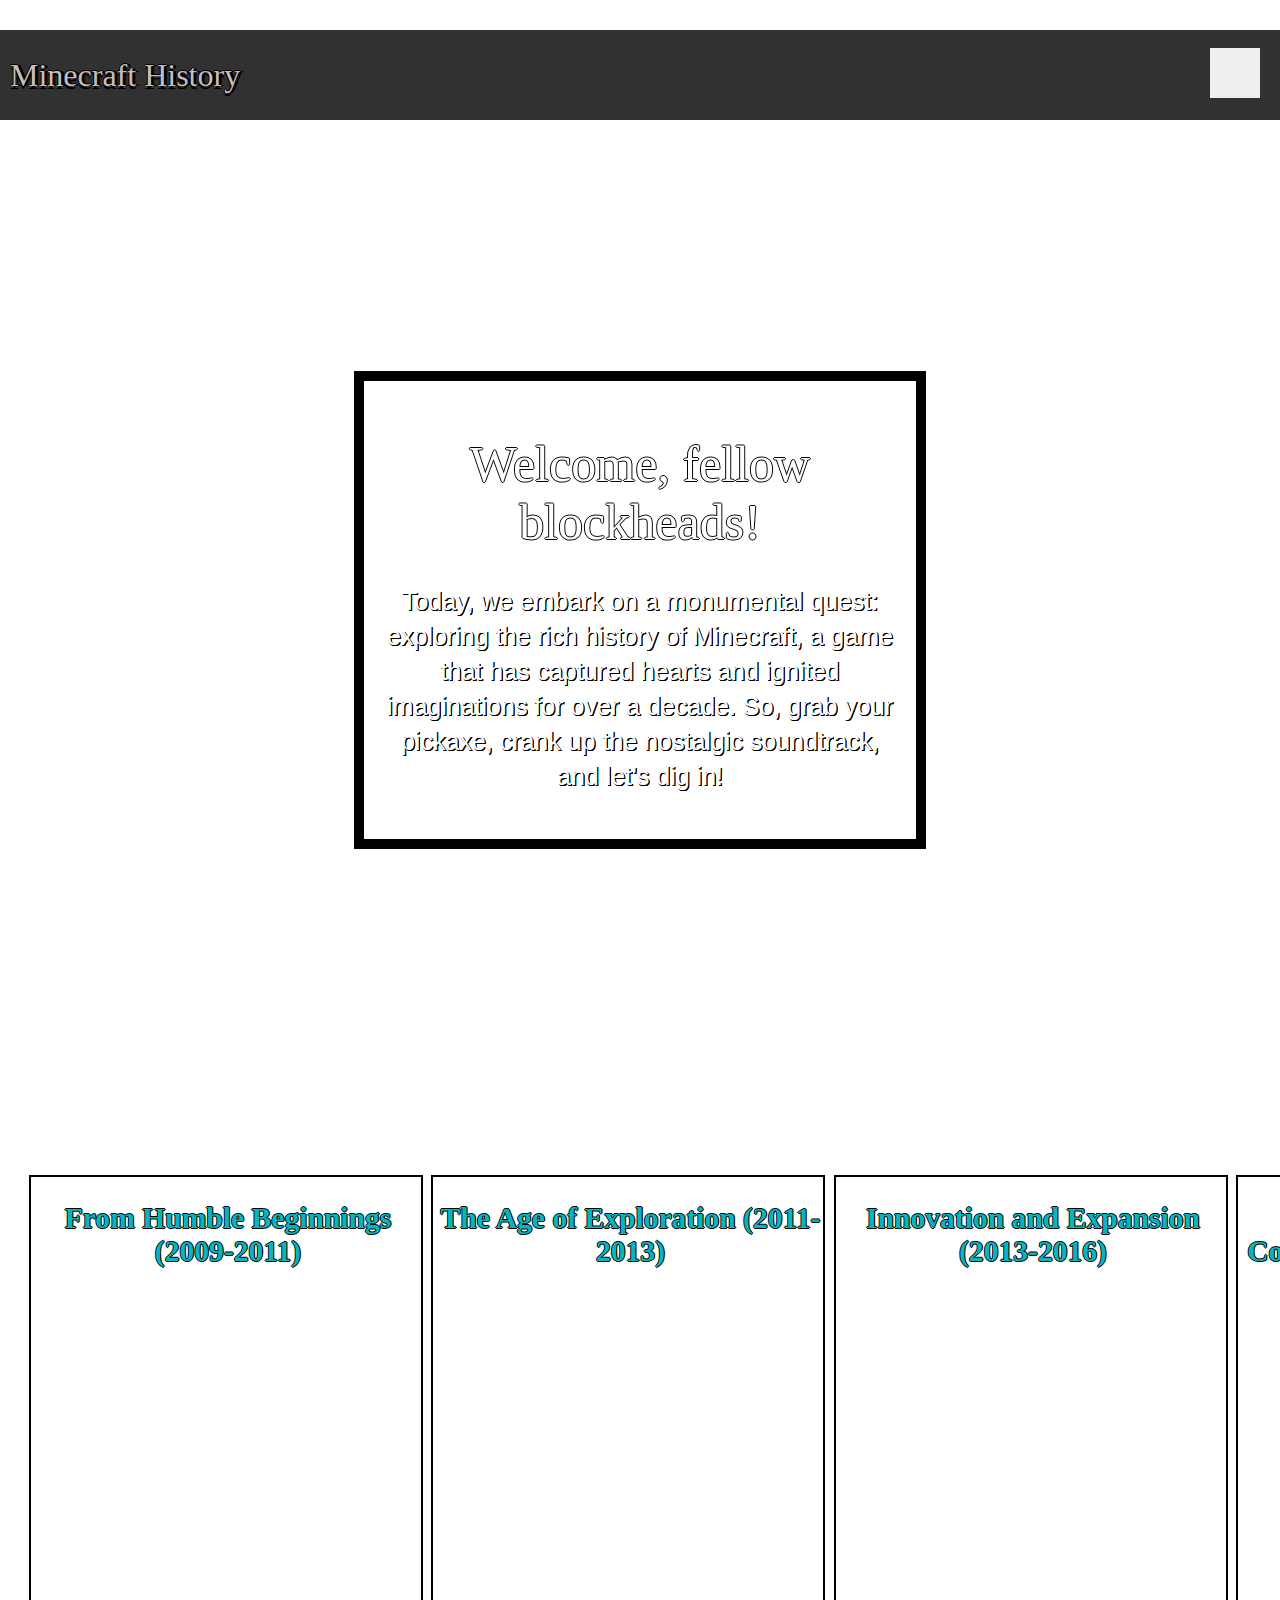
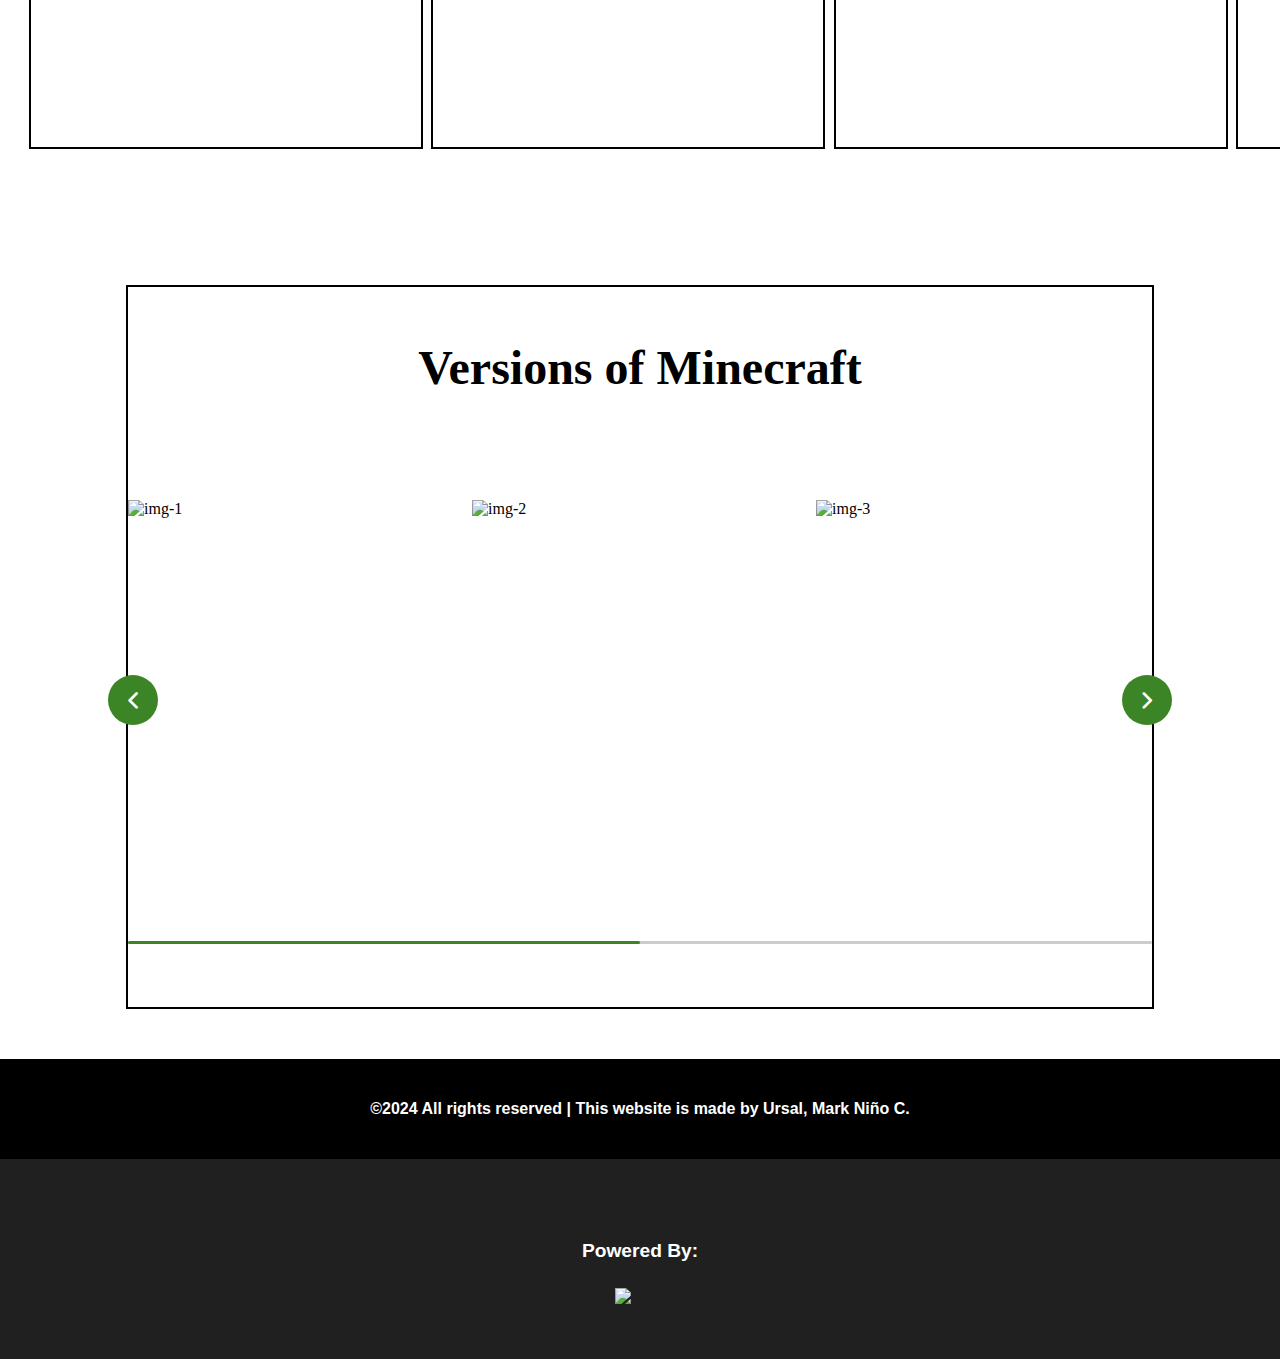
==== index.html @ 10519f13 "Update and rename MyWebsite.html to index.html" ====
<!DOCTYPE html>
<html lang="en">
<head>
    <meta charset="UTF-8">
    <meta name="viewport" content="width=device-width, initial-scale=1.0">
    <title>Minecraft History</title>
    <link rel="stylesheet" href="style.css">
    <link rel="stylesheet" href="https://fonts.googleapis.com/css2?family=Material+Symbols+Rounded:opsz,wght,FILL,GRAD@48,400,0,0">



</head>
<body>
    <div id="header-container">
        <header id="title">
            Minecraft History
        </header>
        <div class="dropdown">
            <button class="btn-menu"></button>
            <div id="myDropdown" class="dropdown-content">
                <a href="#home" class="active">Home</a>
                <a href="#history" class="active">History</a>
                <a href="#versions" class="active">Versions</a>
            </div>
        </div>


        
    </div>

    <div class="container1" id="home" alt="Homepage">
        <div id="div-intro">
            <h1 class="mainIntro">Welcome, fellow blockheads!</h1>
            <p class="p1"> Today, we embark on a monumental quest: exploring the rich history of Minecraft, a game that has captured hearts and ignited imaginations for over a decade. So, grab your pickaxe, crank up the nostalgic soundtrack, and let's dig in!</p>
        </div>
        <div class="minecraft-logo"></div>
    </div>

    <div class="container2" id="history" alt="History">
        <div class="first">        
            <h2 class="h2">From Humble Beginnings (2009-2011)</h2>
                 <p class="p2">May 2009: Markus "Notch" Persson starts tinkering with a prototype called "Cave Game," inspired by Infiniminer and his desire for RPG elements.
                        May 17th: The first public release arrives on TIGSource forums, showcasing a blocky world with basic building and survival mechanics.
                        August: Creative mode is introduced, igniting the boundless potential for artistic expression.
                        September: Survival gets an overhaul with hostile mobs like creepers and skeletons, adding a thrilling dose of danger.
                        November 18th, 2011: The official release of Minecraft 1.0 marks a pivotal moment, solidifying its place as a gaming phenomenon.
                </p>   
        </div>

        <div class="second">
            <h2 class="h3">The Age of Exploration (2011-2013)</h2>
            <p class="p3">The Nether Update (1.2): Unveiling a fiery dimension filled with unique biomes, Netherrack, and the fearsome Ghast, adding a new layer of adventure.
                The Adventure Update (1.3): Oceans become more vibrant, introducing dolphins, coral reefs, and underwater temples, while The End gets its first glimpse with Endermen and Ender Pearls.
                Redstone Update (1.5): Redstone contraptions gain more complexity, allowing players to build elaborate machines and unleash their engineering spirit.</p>
        </div>

        <div class="third">
            <h2 class="h4">Innovation and Expansion (2013-2016)</h2>
            <p class="p4">Horse Update (1.6): Players saddle up and explore on horseback, taming and breeding majestic steeds.
                Halloween Update (1.8): Spooky fun arrives with witches, new mobs, and the haunting sounds of the Nether.
                The Update Aquatic (1.13): Oceans transform into diverse ecosystems teeming with new life, coral reefs, shipwrecks, and the adorable axolotls.</p>
        </div>

        <div class="fourth">
            <h2 class="h5">Community and Collaboration (2016-Present):</h2>
            <p class="p5">Education Edition (2016): Minecraft becomes a powerful tool for learning, fostering creativity and problem-solving in classrooms around the world.
                Bedrock Edition (2017): Unifying gameplay across multiple platforms, allowing players to connect and build together regardless of device.
                The Wild Update (1.19): Deep Dark biome introduces the Warden, new blocks, and an ancient city full of mysteries.</p>
        </div>

    </div>

    <div class="container3" id="versions" alt="Versions">
        <h2 class="h6"> Versions of Minecraft</h2>
        <div class="version-container">
            <div class="slider-wrapper">
                <button id="prev-slide" class="slide-button material-symbols-rounded">chevron_left</button>
                <div class="image-list">
                    <img src="/websites/pictures/minecraft-versions/minecraft-adventure-update.jpg" alt="img-1" class="image-item" onclick="showDetails('img-1')">
                    <img src="/websites/pictures/minecraft-versions/SPWAN EGG UPDATE1.png" alt="img-2" class="image-item" onclick="showDetails('img-2')">                   
                    <img src="/websites/pictures/minecraft-versions/faithful update.jpg" alt="img-3" class="image-item" onclick="showDetails('img-3')">
                    <img src="/websites/pictures/minecraft-versions/villager trading.jpg" alt="img-4" class="image-item" onclick="showDetails('img-4')">
                    <img src="/websites/pictures/minecraft-versions/Prettry Scary.png" alt="img-5" class="image-item" onclick="showDetails('img-5')">
                    <img src="/websites/pictures/minecraft-versions/Redstone-Update-2022_01_10.png" alt="img-6" class="image-item" onclick="showDetails('img-6')">
                    <img src="/websites/pictures/minecraft-versions/horse update.png" alt="img-7" class="image-item" onclick="showDetails('img-7')">
                    <img src="/websites/pictures/minecraft-versions/the update that change the world.png" alt="img-8" class="image-item" onclick="showDetails('img-8')">
                    <img src="/websites/pictures/minecraft-versions/bountiful update.png" alt="img-9" class="image-item" onclick="showDetails('img-9')">
                    <img src="pictures/minecraft-versions/combat update.png" alt="img-10" class="image-item" onclick="showDetails('img-10')">
                    <img src="pictures/minecraft-versions/frostburn update.png" alt="img-11" class="image-item" onclick="showDetails('img-11')">
                    <img src="pictures/minecraft-versions/exploration update.png" alt="img-12" class="image-item" onclick="showDetails('img-12')">
                    <img src="pictures/minecraft-versions/World-of-Color-Map-Thumbnail.png" alt="img-13" class="image-item" onclick="showDetails('img-13')">
                    <img src="pictures/minecraft-versions/Update Aquatic.png" alt="img-14" class="image-item" onclick="showDetails('img-14')">
                    <img src="pictures/minecraft-versions/Village & Pillage.png" alt="img-15" class="image-item" onclick="showDetails('img-15')">
                    <img src="pictures/minecraft-versions/Buzzy Bees.png" alt="img-16" class="image-item" onclick="showDetails('img-16')">
                    <img src="pictures/minecraft-versions/Nether Update.png" alt="img-17" class="image-item" onclick="showDetails('img-17')">
                    <img src="pictures/minecraft-versions/Caves and Cliffs Part I.png" alt="img-18" class="image-item" onclick="showDetails('img-18')">
                    <img src="pictures/minecraft-versions/Caves & Cliffs Part II.png" alt="img-19" class="image-item" onclick="showDetails('img-19')">
                    <img src="pictures/minecraft-versions/The Wild Update.png" alt="img-20" class="image-item" onclick="showDetails('img-20')">                  
                    <img src="pictures/minecraft-versions/Trails & Tales.png" alt="img-21" class="image-item" onclick="showDetails('img-21')">
                </div>
                <button id="next-slide" class="slide-button material-symbols-rounded">chevron_right</button>
            </div> 
            <div class="slider-scrollbar">
                <div class="scrollbar-track">
                    <div class="scrollbar-thumb">

                    </div>
                </div>
            </div>
        </div>
    </div>




    <script>
  const btn = document.querySelector(".btn-menu");
  const dropdownContent = document.getElementById("myDropdown");

  btn.addEventListener("click", function () {
    btn.classList.toggle("animated");
    if (dropdownContent.style.display === "block") {
      dropdownContent.style.display = "none";
    } else {
      dropdownContent.style.display = "block";
    }
  });

  document.querySelectorAll('a[href^="#"]').forEach((anchor) => {
    anchor.addEventListener("click", function (e) {
      e.preventDefault();
      const target = document.querySelector(this.getAttribute("href"));
      if (target) {
        const topOffset = 80;
        const startPosition = window.pageYOffset;
        const targetPosition = target.getBoundingClientRect().top;
        const distance = targetPosition - topOffset;

        let startTime = null;

        const animation = (currentTime) => {
          if (startTime === null) startTime = currentTime;
          const timeElapsed = currentTime - startTime;
          let progress = timeElapsed / 1000;
          
          if (progress > 1) progress = 1;
          
          const newPosition = startPosition + distance * easeOutQuad(progress);
          window.scrollTo(0, newPosition);
          
          if (progress < 1) requestAnimationFrame(animation);
        };

        requestAnimationFrame(animation);
  }});
  });

  const easeOutQuad = (t) => t * (2 - t);
    </script>

    <script>
const initSlider = () => {
    const imageList = document.querySelector(".slider-wrapper .image-list");
    const slideButtons = document.querySelectorAll(".slider-wrapper .slide-button");
    const sliderScrollbar = document.querySelector(".version-container .slider-scrollbar");
    const scrollbarThumb = sliderScrollbar.querySelector(".scrollbar-thumb");
    const maxScrollLeft = imageList.scrollWidth - imageList.clientWidth;
    
    // Handle scrollbar thumb drag
    scrollbarThumb.addEventListener("mousedown", (e) => {
        const startX = e.clientX;
        const thumbPosition = scrollbarThumb.offsetLeft;
        const maxThumbPosition = sliderScrollbar.getBoundingClientRect().width - scrollbarThumb.offsetWidth;
        
        // Update thumb position on mouse move
        const handleMouseMove = (e) => {
            const deltaX = e.clientX - startX;
            const newThumbPosition = thumbPosition + deltaX;

            // Ensure the scrollbar thumb stays within bounds
            const boundedPosition = Math.max(0, Math.min(maxThumbPosition, newThumbPosition));
            const scrollPosition = (boundedPosition / maxThumbPosition) * maxScrollLeft;
            
            scrollbarThumb.style.left = `${boundedPosition}px`;
            imageList.scrollLeft = scrollPosition;
        }

        // Remove event listeners on mouse up
        const handleMouseUp = () => {
            document.removeEventListener("mousemove", handleMouseMove);
            document.removeEventListener("mouseup", handleMouseUp);
        }

        // Add event listeners for drag interaction
        document.addEventListener("mousemove", handleMouseMove);
        document.addEventListener("mouseup", handleMouseUp);
    });

    // Slide images according to the slide button clicks
    slideButtons.forEach(button => {
        button.addEventListener("click", () => {
            const direction = button.id === "prev-slide" ? -1 : 1;
            const scrollAmount = imageList.clientWidth * direction;
            imageList.scrollBy({ left: scrollAmount, behavior: "smooth" });
        });
    });

     // Show or hide slide buttons based on scroll position
    const handleSlideButtons = () => {
        slideButtons[0].style.display = imageList.scrollLeft <= 0 ? "none" : "flex";
        slideButtons[1].style.display = imageList.scrollLeft >= maxScrollLeft ? "none" : "flex";
    }

    // Update scrollbar thumb position based on image scroll
    const updateScrollThumbPosition = () => {
        const scrollPosition = imageList.scrollLeft;
        const thumbPosition = (scrollPosition / maxScrollLeft) * (sliderScrollbar.clientWidth - scrollbarThumb.offsetWidth);
        scrollbarThumb.style.left = `${thumbPosition}px`;
    }

    // Call these two functions when image list scrolls
    imageList.addEventListener("scroll", () => {
        updateScrollThumbPosition();
        handleSlideButtons();
    });
}

window.addEventListener("resize", initSlider);
window.addEventListener("load", initSlider);
    </script>



</body>

<footer>
    <div class="footer-container">
        <h4 class="footer-head">
            ©2024 All rights reserved | This website is made by Ursal, Mark Niño C.
        </h4>    
    </div>
    
    <div class="second-container">
                <h4 class="Powered-By">Powered By:</h4>
            <img class="vs-logo" src="/websites/pictures/pngwing.com.png">
    </div>
</footer>
</html>
---- style.css ----
#header-container {
    font-size: 1.8vw;
    border: none;
    height: 10vh;
    background-color: #313131;
    opacity: 100%;
    position: sticky;
    width: 100%;
    top: -2px;
    bottom: 40px;
    margin-top: 30px;
    display: flex;
    justify-content: space-between;
    align-items: center;
    z-index: 3;
}


@font-face {
    font-family: 'MinecraftTen';
    src: url('/websites/fonts/MinecraftTen-Regular.ttf') format('truetype'),
        url('/websites/fonts/MinecraftTen-VGORe.ttf') format('truetype');
}

#title {
    font-family: 'MinecraftTen';
    color: #c6bdbd;
    opacity: 100%;
    padding-left: 10px;
    font-size: 2rem;
    height: 100%;
    display: flex;
    align-items: center;
    text-shadow: -1px 0 black, 0 3px black, 3px 0 black, 0 -1px black;
}


body {
    margin: 0;
    background-image: url(/websites/pictures/bg-wool-dark.png);
    background-repeat: repeat;
    height: min-content;
}


#div-intro {
    border: 10px solid #000000;
    background-image: url(/websites/pictures/woodplank.jpg);
    background-size: cover;
    padding: 20px;
    margin-top: 80px;
    width: 40%;

}

.mainIntro {
    color: #fff;
    text-shadow: -1px 0 black, 0 1px black, 1px 0 black, 0 -1px black;
    font-family: "MinecraftTen";
    font-weight: 100;
    font-size: 50px;
    text-align: center;
}

.p1 {
    color: #fff;
    font-size: 25px;
    text-align: center;
    line-height: 35px;
    font-family: helvetica;
    text-shadow: 1px 1px black, 1px 1px black, 1px 1px black, 1px 1px black;
}

#menu {

    position: fixed;
    background-image: url(/websites/pictures/crafting\ table.jpg);
}

.container1 {
    display: flex;
    background-image: url(/websites/pictures/characters-on-mountain-minecraft-hd-55sg7jzx74u7ya8g.jpg);
    background-size: cover;
    width: 100%;
    height: 900px;
    justify-content: center;
    align-items: center;
}

.minecraft-logo {
    background-image: url(/websites/pictures/minecraftlogo.png);
    background-size: cover;
    background-repeat: no-repeat;
    position: absolute;
    width: 1000px;
    height: 225px;
    bottom: 60%;
}

@media (max-width: 950px) {
    #div-intro h1{
      font-size: 30px;
  }
}

.btn-menu {
    background-image: url(/websites/pictures/crafting\ table.jpg);
    background-size: cover;
    border: none;
    width: 50px;
    height: 50px;
    margin-right: 20px;
}

.btn-menu:hover {
    transform:scale(1.05);
}

.btn-menu.animated {
    animation: none;
    transform: rotate(-135deg);
  }

  @keyframes rotate {
    from {
        transform: rotate(0deg);
    }
    to {
        transform: rotate(135deg);
    }
  }
  

  
.dropdown {
    position: relative;
    display: inline-block;
  }
  
  .dropdown-content {
    left: -600%;
    top: 0;
    display: none;
    position: absolute;
    min-width: 160px;
    z-index: 1;
    margin-top: 10px;
    transform: translateX(-10%);
    transition: transform 0.3s ease-in-out; 
  }

  .dropdown-content a:hover {
    color: #fff;
  }
  
  .dropdown-content a{
    left: -100%;
    color: #a0e080;
    font-family: helvetica;
    padding: 12px 16px;
    text-decoration: none;
    display: inline;
    transform: translateX(-10%);
    transition: transform 0.3s ease-in-out;
    font-size: 30px; 
  }

  .dropdown-content a.active:link,
  .dropdown-content a.active:visited {
    border-bottom: 2px solid #a0e080;

  }

  .container2 {
    background-image: url(/websites/pictures/netherportal.gif);
    display: grid;
    grid-template-columns: repeat(4, 1fr);
    grid-template-rows: auto auto;
    align-items: top;
    margin-top: 65px;
    margin-left: 20px;
    margin-right: 20px;
    height: 630px;
    padding-top: 90px;
  }

  .first, .second, .third, .fourth {
    border: 2px solid black;
    background-image: url(/websites/pictures/Obsidienne.jpg);
    background-repeat: no-repeat;
    background-size: cover;
    height: 570px;
    width: 390px;
    margin-left: 8.5px;
    text-shadow: -1px 0 black, 0 10px black, 10px 0 black, 0 -1px black;
  }


  @media (max-width: 768px) {
    .container2 {
        grid-template-columns: 1fr;
        height: auto; 
    }

}

    .h2, .h3, .h4, .h5{
        font-family: 'MinecraftTen';
        color: #05B6C2;
        font-size: 1.85rem;
        text-align: center;
        text-shadow: -1px 0 black, 0 1px black, 1px 0 black, 0 -1px black;
        padding-left: 5px;
  }


    .p2, .p2, .p3, .p4, .p5{
        font-family: helvetica;
        color:#ffff;
        font-size: 1.25rem;
        line-height: 28px;
        padding-left: 9px;
        padding-right: 9px;
        text-align: justify;
        text-shadow: none;
    }

    .container3 {
        border: 2px solid black;
        background-color: #fff;
        display: grid;
        place-items: center;
        margin: auto;
        margin-top: 80px;
        width: 80vw;
        height: 80vh;
    }
    
    .h6 {
        font-family: 'MinecraftTen';
        font-size: 3rem;
        margin: auto;
    }

    .version-container {
        max-width: 1200px;
        width: 123vh;
    }

    @media (max-width: 1500px) {
        .version-container {
            width: 80vw;
        }
    }

    .slider-wrapper {
        position: relative;
    }

    .slider-wrapper .slide-button {
        position: absolute;
        top: 50%;
        height: 50px;
        width: 50px;
        color: #fff;
        background: #3b8526;
        font-size: 2.2rem;
        cursor: pointer;
        border-radius: 50%;
        border: none;
        outline: none;
        transform: translateY(-50%);
    }

    .slider-wrapper .slide-button:hover {
        background: #444;
    }

    .slider-wrapper .slide-button#prev-slide {
        left: -20px;
    }

    .slider-wrapper .slide-button#next-slide {
        right: -20px;
    }

    .slider-wrapper .image-list {
        display: grid;
        grid-template-columns: repeat(21,1fr);
        overflow-x: hidden;
        scrollbar-width: none;
        margin-bottom: 30px;
        gap: 19px;
    }

    .slider-wrapper .image-list::-webkit-scrollbar {
        display: none;
    }

    .slider-wrapper .image-list .image-item {
        width: 325px;
        height: 400px;
        object-fit: cover;
    }

    .version-container .slider-scrollbar {
        height: 24px;
        width: 100%;
        display: flex;
        align-items: center;
    }

    .slider-scrollbar .scrollbar-track {
        height: 2.5px;
        width: 100%;
        background: #ccc;
        position: relative;
        border-radius: 4px;
    }

    .slider-scrollbar:hover .scrollbar-track {
        height: 4.5px;
    }

    .slider-scrollbar .scrollbar-thumb {
        position: absolute;
        height: 100%;
        width: 50%;
        background: #3b8526;
        border-radius: inherit;
        cursor: grab;
    }

    .slider-scrollbar .scrollbar-thumb:active {
        cursor: grabbing;
        height: 8px;
        top: -2px;
    }

    .slider-scrollbar .scrollbar-thumb::after {
        content: "";
        position: absolute;
        left: 0;
        right: 0;
        top: -10px;
        bottom: -10px;
    }

    .footer-container {
        background-color: #000000;
        display: flex;
        margin-top: 50px;
        height: 100px;
        justify-content: center;
        align-items: center;
    }

    .footer-head {
        font-family: sans-serif;
        color: #fff;
    }

    .second-container {
        background-color: #202020;
        display: flex;
        flex-direction: column;
        background-size: cover;
        justify-content: center;
        align-items: center;
        height: 200px;
    }

    .vs-logo {
        width: 50px;

    }

    .Powered-By {
        font-family: sans-serif;
        font-size: 1.2rem;
        color: #fff;
        text-align: center;
    }
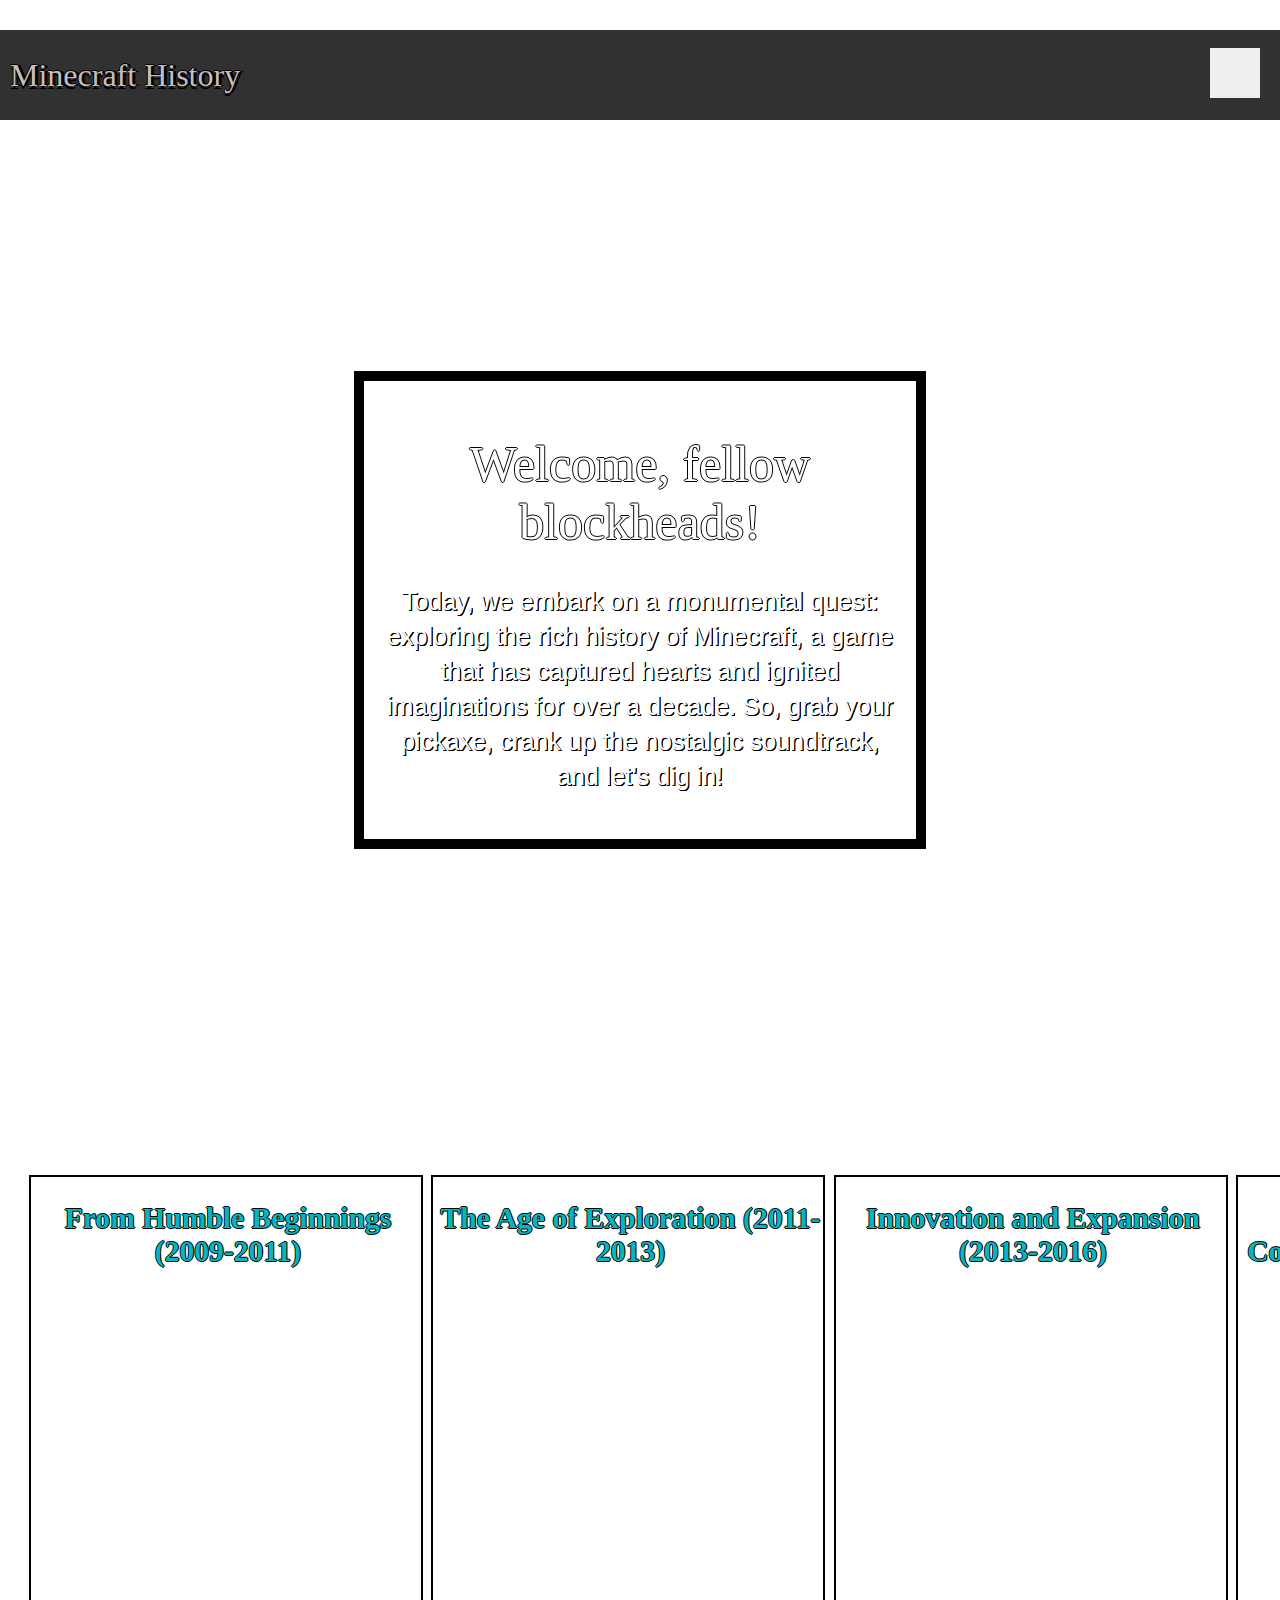
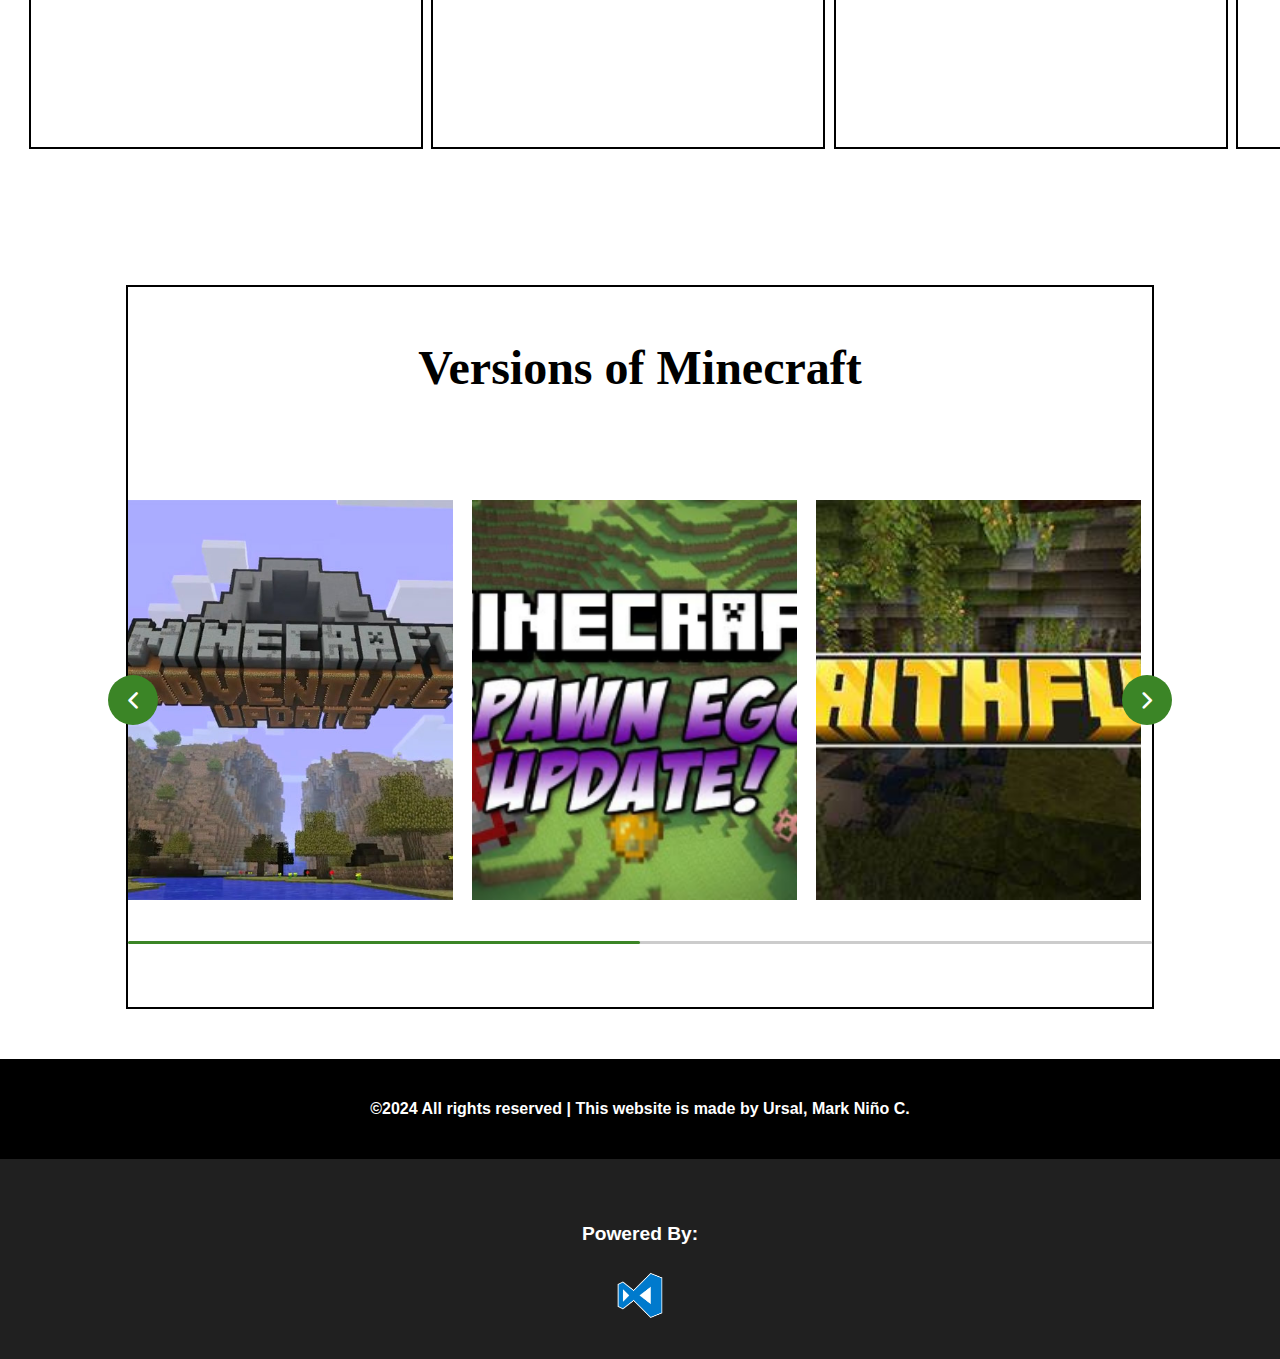
==== commit 20d45c40: "Update index.html" ====
--- a/index.html
+++ b/index.html
@@ -76,27 +76,27 @@
             <div class="slider-wrapper">
                 <button id="prev-slide" class="slide-button material-symbols-rounded">chevron_left</button>
                 <div class="image-list">
-                    <img src="/websites/pictures/minecraft-versions/minecraft-adventure-update.jpg" alt="img-1" class="image-item" onclick="showDetails('img-1')">
-                    <img src="/websites/pictures/minecraft-versions/SPWAN EGG UPDATE1.png" alt="img-2" class="image-item" onclick="showDetails('img-2')">                   
-                    <img src="/websites/pictures/minecraft-versions/faithful update.jpg" alt="img-3" class="image-item" onclick="showDetails('img-3')">
-                    <img src="/websites/pictures/minecraft-versions/villager trading.jpg" alt="img-4" class="image-item" onclick="showDetails('img-4')">
-                    <img src="/websites/pictures/minecraft-versions/Prettry Scary.png" alt="img-5" class="image-item" onclick="showDetails('img-5')">
-                    <img src="/websites/pictures/minecraft-versions/Redstone-Update-2022_01_10.png" alt="img-6" class="image-item" onclick="showDetails('img-6')">
-                    <img src="/websites/pictures/minecraft-versions/horse update.png" alt="img-7" class="image-item" onclick="showDetails('img-7')">
-                    <img src="/websites/pictures/minecraft-versions/the update that change the world.png" alt="img-8" class="image-item" onclick="showDetails('img-8')">
-                    <img src="/websites/pictures/minecraft-versions/bountiful update.png" alt="img-9" class="image-item" onclick="showDetails('img-9')">
-                    <img src="pictures/minecraft-versions/combat update.png" alt="img-10" class="image-item" onclick="showDetails('img-10')">
-                    <img src="pictures/minecraft-versions/frostburn update.png" alt="img-11" class="image-item" onclick="showDetails('img-11')">
-                    <img src="pictures/minecraft-versions/exploration update.png" alt="img-12" class="image-item" onclick="showDetails('img-12')">
-                    <img src="pictures/minecraft-versions/World-of-Color-Map-Thumbnail.png" alt="img-13" class="image-item" onclick="showDetails('img-13')">
-                    <img src="pictures/minecraft-versions/Update Aquatic.png" alt="img-14" class="image-item" onclick="showDetails('img-14')">
-                    <img src="pictures/minecraft-versions/Village & Pillage.png" alt="img-15" class="image-item" onclick="showDetails('img-15')">
-                    <img src="pictures/minecraft-versions/Buzzy Bees.png" alt="img-16" class="image-item" onclick="showDetails('img-16')">
-                    <img src="pictures/minecraft-versions/Nether Update.png" alt="img-17" class="image-item" onclick="showDetails('img-17')">
-                    <img src="pictures/minecraft-versions/Caves and Cliffs Part I.png" alt="img-18" class="image-item" onclick="showDetails('img-18')">
-                    <img src="pictures/minecraft-versions/Caves & Cliffs Part II.png" alt="img-19" class="image-item" onclick="showDetails('img-19')">
-                    <img src="pictures/minecraft-versions/The Wild Update.png" alt="img-20" class="image-item" onclick="showDetails('img-20')">                  
-                    <img src="pictures/minecraft-versions/Trails & Tales.png" alt="img-21" class="image-item" onclick="showDetails('img-21')">
+                    <img src="./pictures/minecraft-versions/minecraft-adventure-update.jpg" alt="img-1" class="image-item" onclick="showDetails('img-1')">
+                    <img src="./pictures/minecraft-versions/SPWAN EGG UPDATE1.png" alt="img-2" class="image-item" onclick="showDetails('img-2')">                   
+                    <img src="./pictures/minecraft-versions/faithful update.jpg" alt="img-3" class="image-item" onclick="showDetails('img-3')">
+                    <img src=".s/pictures/minecraft-versions/villager trading.jpg" alt="img-4" class="image-item" onclick="showDetails('img-4')">
+                    <img src=".s/pictures/minecraft-versions/Prettry Scary.png" alt="img-5" class="image-item" onclick="showDetails('img-5')">
+                    <img src="./pictures/minecraft-versions/Redstone-Update-2022_01_10.png" alt="img-6" class="image-item" onclick="showDetails('img-6')">
+                    <img src="./pictures/minecraft-versions/horse update.png" alt="img-7" class="image-item" onclick="showDetails('img-7')">
+                    <img src="./pictures/minecraft-versions/the update that change the world.png" alt="img-8" class="image-item" onclick="showDetails('img-8')">
+                    <img src="./pictures/minecraft-versions/bountiful update.png" alt="img-9" class="image-item" onclick="showDetails('img-9')">
+                    <img src="./pictures/minecraft-versions/combat update.png" alt="img-10" class="image-item" onclick="showDetails('img-10')">
+                    <img src="./pictures/minecraft-versions/frostburn update.png" alt="img-11" class="image-item" onclick="showDetails('img-11')">
+                    <img src="./pictures/minecraft-versions/exploration update.png" alt="img-12" class="image-item" onclick="showDetails('img-12')">
+                    <img src="./pictures/minecraft-versions/World-of-Color-Map-Thumbnail.png" alt="img-13" class="image-item" onclick="showDetails('img-13')">
+                    <img src="./pictures/minecraft-versions/Update Aquatic.png" alt="img-14" class="image-item" onclick="showDetails('img-14')">
+                    <img src="./pictures/minecraft-versions/Village & Pillage.png" alt="img-15" class="image-item" onclick="showDetails('img-15')">
+                    <img src="./pictures/minecraft-versions/Buzzy Bees.png" alt="img-16" class="image-item" onclick="showDetails('img-16')">
+                    <img src="./pictures/minecraft-versions/Nether Update.png" alt="img-17" class="image-item" onclick="showDetails('img-17')">
+                    <img src="./pictures/minecraft-versions/Caves and Cliffs Part I.png" alt="img-18" class="image-item" onclick="showDetails('img-18')">
+                    <img src="./pictures/minecraft-versions/Caves & Cliffs Part II.png" alt="img-19" class="image-item" onclick="showDetails('img-19')">
+                    <img src="./pictures/minecraft-versions/The Wild Update.png" alt="img-20" class="image-item" onclick="showDetails('img-20')">                  
+                    <img src="./pictures/minecraft-versions/Trails & Tales.png" alt="img-21" class="image-item" onclick="showDetails('img-21')">
                 </div>
                 <button id="next-slide" class="slide-button material-symbols-rounded">chevron_right</button>
             </div> 
@@ -242,7 +242,7 @@
     
     <div class="second-container">
                 <h4 class="Powered-By">Powered By:</h4>
-            <img class="vs-logo" src="/websites/pictures/pngwing.com.png">
+            <img class="vs-logo" src="./pictures/pngwing.com.png">
     </div>
 </footer>
 </html>
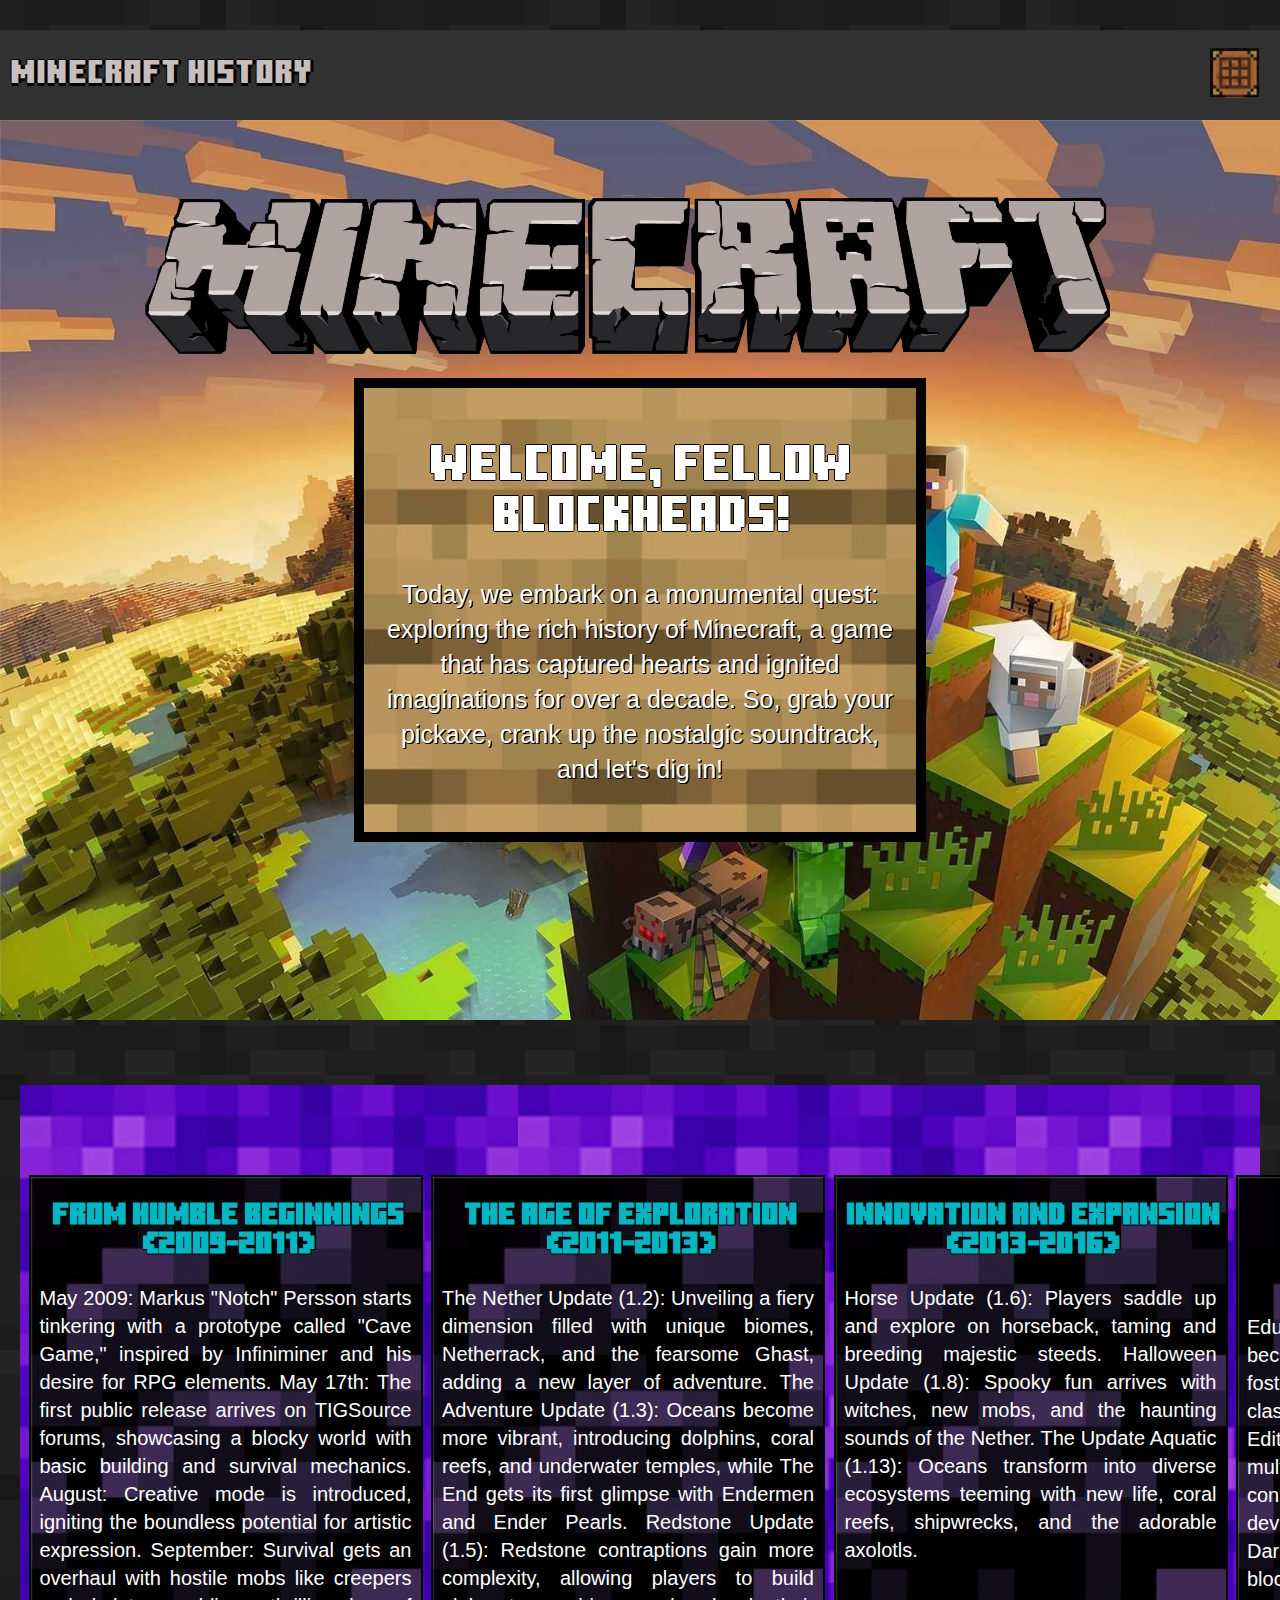
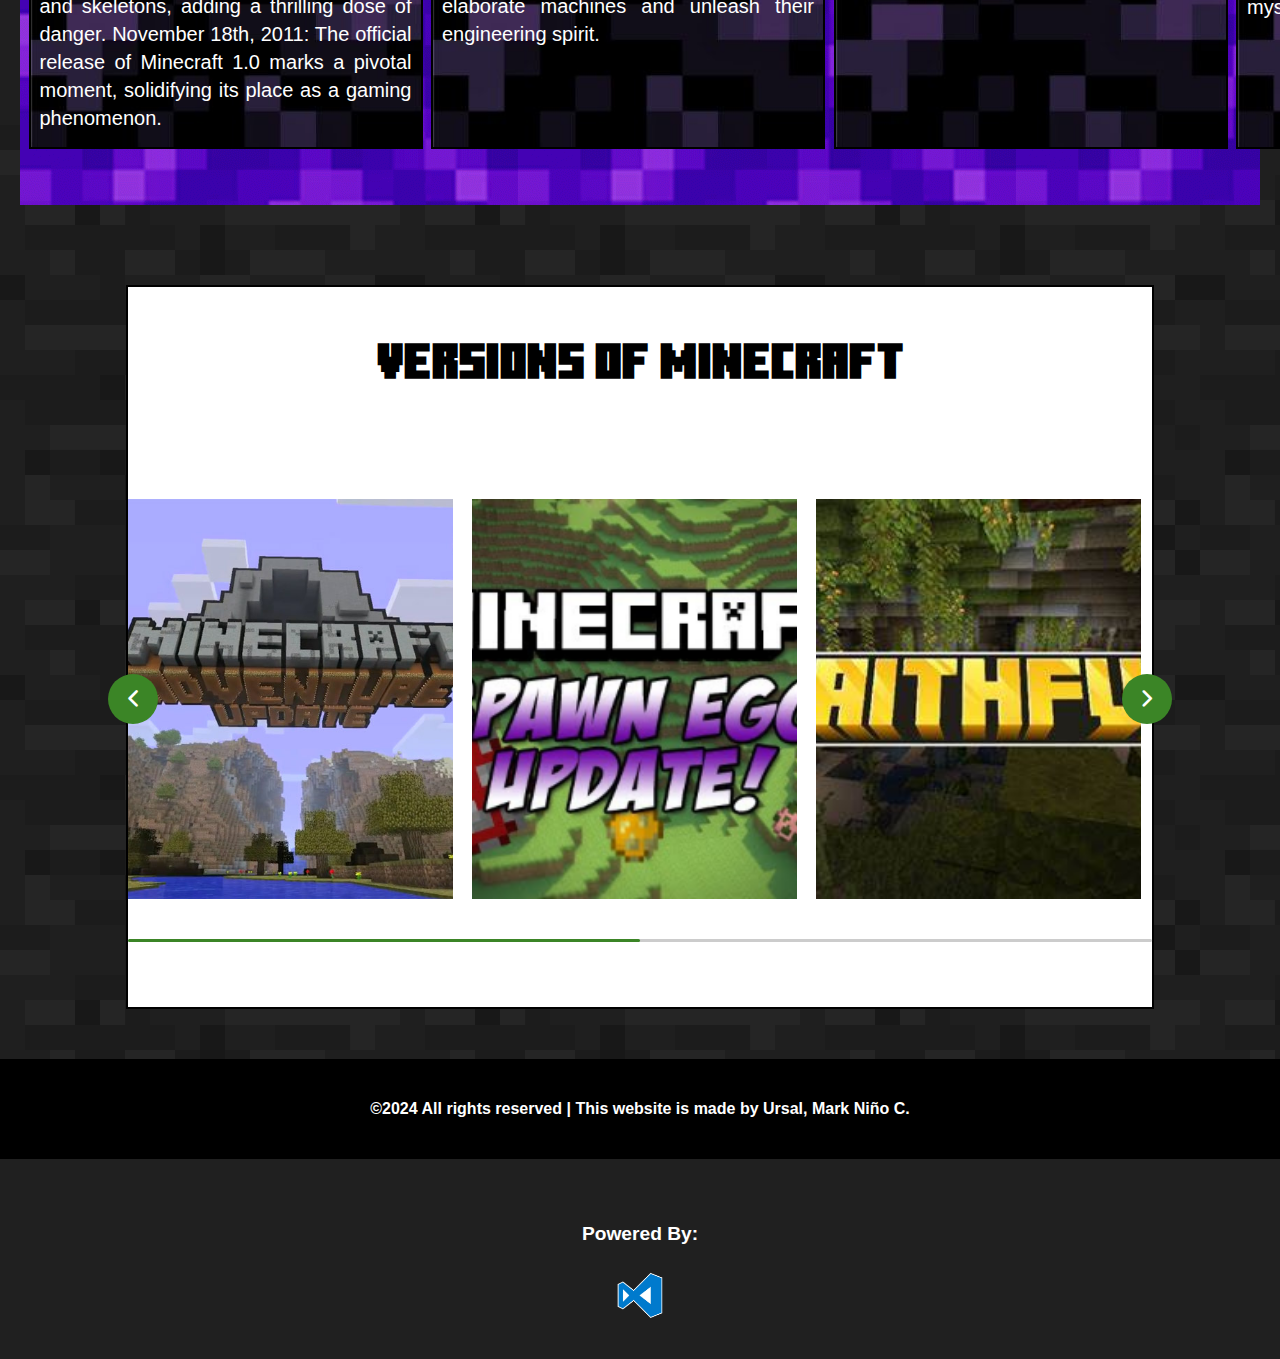
==== commit 009d6377: "Update index.html" ====
--- a/index.html
+++ b/index.html
@@ -79,8 +79,8 @@
                     <img src="./pictures/minecraft-versions/minecraft-adventure-update.jpg" alt="img-1" class="image-item" onclick="showDetails('img-1')">
                     <img src="./pictures/minecraft-versions/SPWAN EGG UPDATE1.png" alt="img-2" class="image-item" onclick="showDetails('img-2')">                   
                     <img src="./pictures/minecraft-versions/faithful update.jpg" alt="img-3" class="image-item" onclick="showDetails('img-3')">
-                    <img src=".s/pictures/minecraft-versions/villager trading.jpg" alt="img-4" class="image-item" onclick="showDetails('img-4')">
-                    <img src=".s/pictures/minecraft-versions/Prettry Scary.png" alt="img-5" class="image-item" onclick="showDetails('img-5')">
+                    <img src="./pictures/minecraft-versions/villager trading.jpg" alt="img-4" class="image-item" onclick="showDetails('img-4')">
+                    <img src="./pictures/minecraft-versions/Prettry Scary.png" alt="img-5" class="image-item" onclick="showDetails('img-5')">
                     <img src="./pictures/minecraft-versions/Redstone-Update-2022_01_10.png" alt="img-6" class="image-item" onclick="showDetails('img-6')">
                     <img src="./pictures/minecraft-versions/horse update.png" alt="img-7" class="image-item" onclick="showDetails('img-7')">
                     <img src="./pictures/minecraft-versions/the update that change the world.png" alt="img-8" class="image-item" onclick="showDetails('img-8')">
--- a/style.css
+++ b/style.css
@@ -18,8 +18,8 @@
 
 @font-face {
     font-family: 'MinecraftTen';
-    src: url('/websites/fonts/MinecraftTen-Regular.ttf') format('truetype'),
-        url('/websites/fonts/MinecraftTen-VGORe.ttf') format('truetype');
+    src: url('./fonts/MinecraftTen-Regular.ttf') format('truetype'),
+        url('./fonts/MinecraftTen-VGORe.ttf') format('truetype');
 }
 
 #title {
@@ -37,7 +37,7 @@
 
 body {
     margin: 0;
-    background-image: url(/websites/pictures/bg-wool-dark.png);
+    background-image: url(./pictures/bg-wool-dark.png);
     background-repeat: repeat;
     height: min-content;
 }
@@ -45,7 +45,7 @@
 
 #div-intro {
     border: 10px solid #000000;
-    background-image: url(/websites/pictures/woodplank.jpg);
+    background-image: url(./pictures/woodplank.jpg);
     background-size: cover;
     padding: 20px;
     margin-top: 80px;
@@ -74,12 +74,12 @@
 #menu {
 
     position: fixed;
-    background-image: url(/websites/pictures/crafting\ table.jpg);
+    background-image: url(./pictures/crafting\ table.jpg);
 }
 
 .container1 {
     display: flex;
-    background-image: url(/websites/pictures/characters-on-mountain-minecraft-hd-55sg7jzx74u7ya8g.jpg);
+    background-image: url(./pictures/characters-on-mountain-minecraft-hd-55sg7jzx74u7ya8g.jpg);
     background-size: cover;
     width: 100%;
     height: 900px;
@@ -88,7 +88,7 @@
 }
 
 .minecraft-logo {
-    background-image: url(/websites/pictures/minecraftlogo.png);
+    background-image: url(./pictures/minecraftlogo.png);
     background-size: cover;
     background-repeat: no-repeat;
     position: absolute;
@@ -104,7 +104,7 @@
 }
 
 .btn-menu {
-    background-image: url(/websites/pictures/crafting\ table.jpg);
+    background-image: url(./pictures/crafting\ table.jpg);
     background-size: cover;
     border: none;
     width: 50px;
@@ -172,7 +172,7 @@
   }
 
   .container2 {
-    background-image: url(/websites/pictures/netherportal.gif);
+    background-image: url(./pictures/netherportal.gif);
     display: grid;
     grid-template-columns: repeat(4, 1fr);
     grid-template-rows: auto auto;
@@ -186,7 +186,7 @@
 
   .first, .second, .third, .fourth {
     border: 2px solid black;
-    background-image: url(/websites/pictures/Obsidienne.jpg);
+    background-image: url(./pictures/Obsidienne.jpg);
     background-repeat: no-repeat;
     background-size: cover;
     height: 570px;
@@ -385,4 +385,4 @@
 
 
   
-  +  
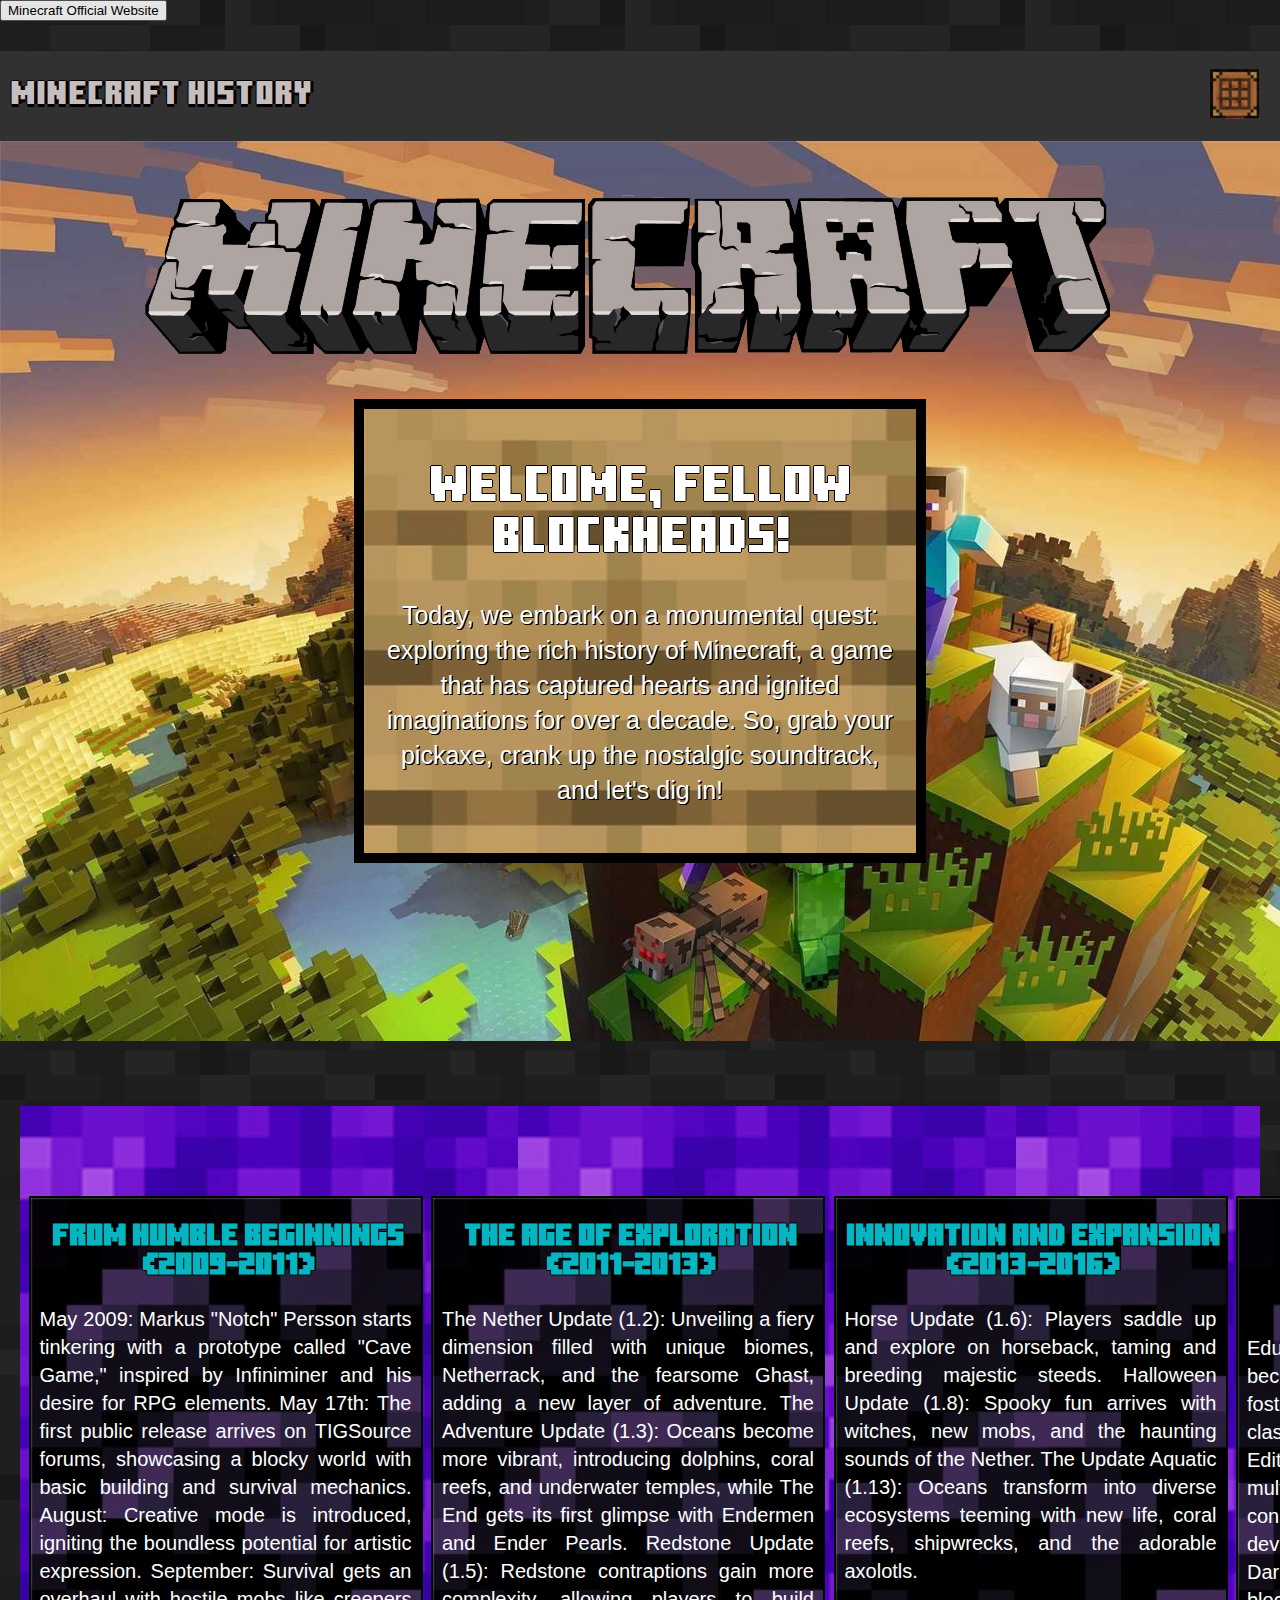
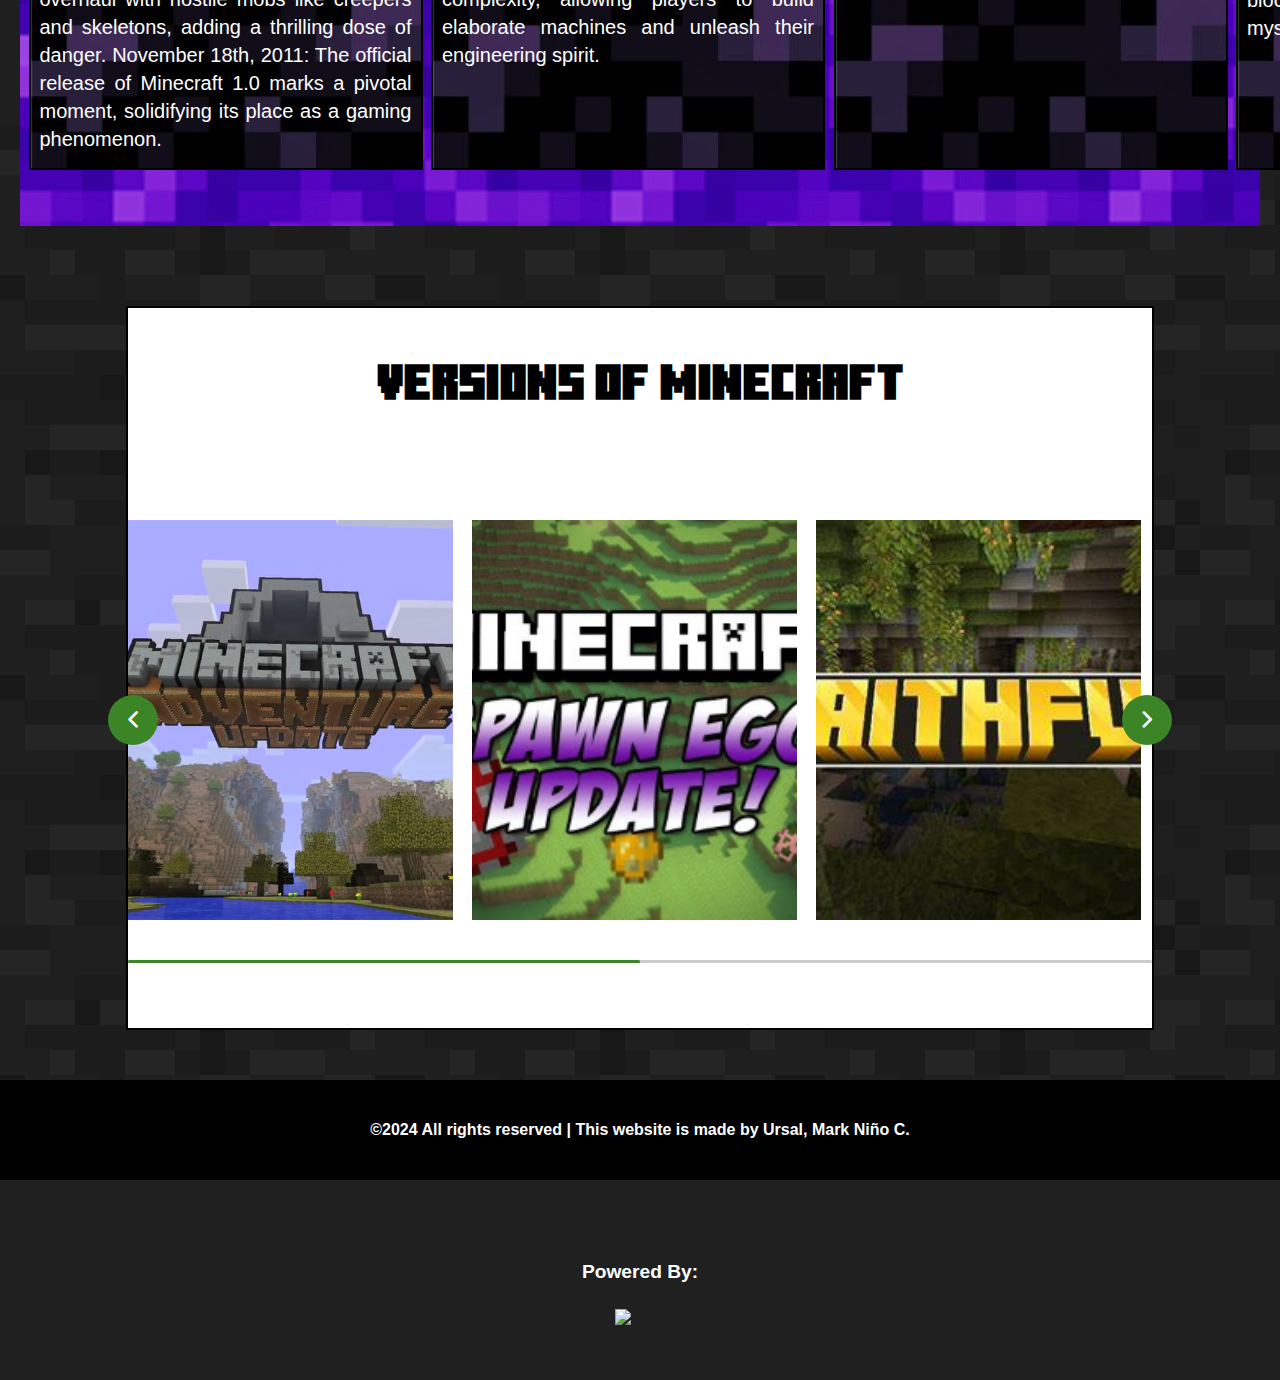
==== commit 432e34d4: "Update index.html" ====
--- a/index.html
+++ b/index.html
@@ -11,6 +11,15 @@
 
 </head>
 <body>
+
+    <div class="minecraft-link">
+        <a href="https://minecraft.net/" target="_blank" rel="noopener noreferrer">
+            <button class="minecraft-btn">
+                Minecraft Official Website
+            </button>
+        </a>
+    </div>
+
     <div id="header-container">
         <header id="title">
             Minecraft History
@@ -76,27 +85,27 @@
             <div class="slider-wrapper">
                 <button id="prev-slide" class="slide-button material-symbols-rounded">chevron_left</button>
                 <div class="image-list">
-                    <img src="./pictures/minecraft-versions/minecraft-adventure-update.jpg" alt="img-1" class="image-item" onclick="showDetails('img-1')">
-                    <img src="./pictures/minecraft-versions/SPWAN EGG UPDATE1.png" alt="img-2" class="image-item" onclick="showDetails('img-2')">                   
-                    <img src="./pictures/minecraft-versions/faithful update.jpg" alt="img-3" class="image-item" onclick="showDetails('img-3')">
-                    <img src="./pictures/minecraft-versions/villager trading.jpg" alt="img-4" class="image-item" onclick="showDetails('img-4')">
-                    <img src="./pictures/minecraft-versions/Prettry Scary.png" alt="img-5" class="image-item" onclick="showDetails('img-5')">
-                    <img src="./pictures/minecraft-versions/Redstone-Update-2022_01_10.png" alt="img-6" class="image-item" onclick="showDetails('img-6')">
-                    <img src="./pictures/minecraft-versions/horse update.png" alt="img-7" class="image-item" onclick="showDetails('img-7')">
-                    <img src="./pictures/minecraft-versions/the update that change the world.png" alt="img-8" class="image-item" onclick="showDetails('img-8')">
-                    <img src="./pictures/minecraft-versions/bountiful update.png" alt="img-9" class="image-item" onclick="showDetails('img-9')">
-                    <img src="./pictures/minecraft-versions/combat update.png" alt="img-10" class="image-item" onclick="showDetails('img-10')">
-                    <img src="./pictures/minecraft-versions/frostburn update.png" alt="img-11" class="image-item" onclick="showDetails('img-11')">
-                    <img src="./pictures/minecraft-versions/exploration update.png" alt="img-12" class="image-item" onclick="showDetails('img-12')">
-                    <img src="./pictures/minecraft-versions/World-of-Color-Map-Thumbnail.png" alt="img-13" class="image-item" onclick="showDetails('img-13')">
-                    <img src="./pictures/minecraft-versions/Update Aquatic.png" alt="img-14" class="image-item" onclick="showDetails('img-14')">
-                    <img src="./pictures/minecraft-versions/Village & Pillage.png" alt="img-15" class="image-item" onclick="showDetails('img-15')">
-                    <img src="./pictures/minecraft-versions/Buzzy Bees.png" alt="img-16" class="image-item" onclick="showDetails('img-16')">
-                    <img src="./pictures/minecraft-versions/Nether Update.png" alt="img-17" class="image-item" onclick="showDetails('img-17')">
-                    <img src="./pictures/minecraft-versions/Caves and Cliffs Part I.png" alt="img-18" class="image-item" onclick="showDetails('img-18')">
-                    <img src="./pictures/minecraft-versions/Caves & Cliffs Part II.png" alt="img-19" class="image-item" onclick="showDetails('img-19')">
-                    <img src="./pictures/minecraft-versions/The Wild Update.png" alt="img-20" class="image-item" onclick="showDetails('img-20')">                  
-                    <img src="./pictures/minecraft-versions/Trails & Tales.png" alt="img-21" class="image-item" onclick="showDetails('img-21')">
+                    <img src="./pictures/minecraft-versions/minecraft-adventure-update.jpg" data-details-id="img-1" class="image-item">
+                    <img src="./pictures/minecraft-versions/SPWAN EGG UPDATE1.png" data-details-id="img-2" class="image-item">                   
+                    <img src="./pictures/minecraft-versions/faithful update.jpg" data-details-id="img-3" class="image-item">
+                    <img src="./pictures/minecraft-versions/villager trading.jpg" data-details-id="img-4" class="image-item">
+                    <img src="./pictures/minecraft-versions/Prettry Scary.png" data-details-id="img-5" class="image-item">
+                    <img src="./pictures/minecraft-versions/Redstone-Update-2022_01_10.png" data-details-id="img-6" class="image-item">
+                    <img src="./pictures/minecraft-versions/horse update.png" data-details-id="img-7" class="image-item">
+                    <img src="./pictures/minecraft-versions/the update that change the world.png" data-details-id="img-8" class="image-item">
+                    <img src="./pictures/minecraft-versions/bountiful update.png" data-details-id="img-9" class="image-item">
+                    <img src="./pictures/minecraft-versions/combat update.png" data-details-id="img-10" class="image-item">
+                    <img src="./pictures/minecraft-versions/frostburn update.png" data-details-id="img-11" class="image-item">
+                    <img src="./pictures/minecraft-versions/exploration update.png" data-details-id="img-12" class="image-item">
+                    <img src="./pictures/minecraft-versions/World-of-Color-Map-Thumbnail.png" data-details-id="img-13" class="image-item">
+                    <img src="./pictures/minecraft-versions/Update Aquatic.png" data-details-id="img-14" class="image-item">
+                    <img src="./pictures/minecraft-versions/Village & Pillage.png" data-details-id="img-15" class="image-item">
+                    <img src="./pictures/minecraft-versions/Buzzy Bees.png" data-details-id="img-16" class="image-item">
+                    <img src="./pictures/minecraft-versions/Nether Update.png" data-details-id="img-17" class="image-item">
+                    <img src="./pictures/minecraft-versions/Caves and Cliffs Part I.png" data-details-id="img-18" class="image-item">
+                    <img src="./pictures/minecraft-versions/Caves & Cliffs Part II.png" data-details-id="img-19" class="image-item">
+                    <img src="./pictures/minecraft-versions/The Wild Update.png" data-details-id="img-20" class="image-item">                  
+                    <img src="./pictures/minecraft-versions/Trails & Tales.png" data-details-id="img-21" class="image-item">
                 </div>
                 <button id="next-slide" class="slide-button material-symbols-rounded">chevron_right</button>
             </div> 
@@ -108,6 +117,305 @@
                 </div>
             </div>
         </div>
+    </div>
+
+    <div class="container4">
+        <div class="container-det1">
+            <div id="img-1" class="image-details">
+                <div class="text1bg">
+                    <h3 class="h7">Minecraft Adventure Update</h3>
+                    <p class="p7">The Adventure Update was a major update to Java Edition which focused on aspects such as combat, exploration, and adventure. Its content was implemented in Beta 1.8 and 1.0.0. <br><br>
+                        It was announced on June 10, 2011 by Notch, and was initially planned to be implemented in Java Edition Beta 1.7. An early version of the Adventure Update was playable by fans at Mojang's booth at PAX Prime 2011, which was held between August 26 and 28. Because of the size of the update, the first part of the update was pushed back to Beta 1.8, which became available on September 14, 2011 and the rest of the update being part of Minecraft 1.0, which was released on November 18, 2011. The pre-releases of Minecraft Beta 1.8 and Beta 1.9 were leaked before their official releases, and Notch approved these leaks on his Twitter.</p>            
+                </div>
+            </div>
+        </div>
+
+        <div class="container-det2">
+            <div id="img-2" class="image-details">
+                <div class="text2bg">
+                    <h3 class="h8">Spawn Egg Update</h3>
+                    <p class="p8">1.1 is a major update to Minecraft (Java Edition) released on January 12, 2012, which adds spawn eggs, support for multiple languages, the Superflat world type, and beaches. It is the first update to begin using snapshots, and to add 56 languages, and the first major release that did not introduce any new blocks. There were no minor versions to 1.1.,<br>
+                    
+                       <br> Items Added <br> <br>
+                    
+                    Spawns mobs when used. <br>
+                    20 types of spawn eggs, each spawning their respective mob: <br>
+                    The types were blaze, cave spider, chicken, cow, creeper, enderman, ghast, magma cube, mooshroom, pig, sheep, silverfish, skeleton, slime, spider, squid, villager, wolf, zombie, and zombie pigman. <br>
+                    Are a creative-exclusive item.</p>
+                </div>
+            </div>
+        </div>
+
+        <div class="container-det3">
+            <div id="img-3" class="image-details">
+                <div class="text3bg">
+                    <h3 class="h9">Faithful Update</h3>
+                    <p class="p9">Minecraft Java Edition 1.2, also known as 1.2.1, was a major update released on March 1, 20121. Here are some key features and changes introduced in this version:</p> <br><br><br>
+                        <li>New Height Limit: The height limit of the game was increased from 128 blocks to 256 blocks due to the new Anvil file format.</li>
+                        <li>New Blocks: This version introduced chiseled stone bricks, a new type of stone bricks. These were creative-exclusive blocks.</li>
+                        <li>New Textures: Two new textures were added to the terrain.png file.</li>
+                        <li>Jungle Biomes: Jungle biomes were added to the game.</li>
+                        <li>Additional Features: Other generated features included wooden bridges in mineshafts and desert wells.</li> <br><br><br>
+                        <p class="p9">This update brought significant changes to the game, enhancing the player’s experience and expanding the possibilities for creativity and exploration.</p>      
+                </div>
+            </div>
+        </div>
+
+        <div class="container-det4">
+            <div id="img-4" class="image-details">
+                <div class="text4bg">
+                    <h3 class="h10">Village Trading Update</h3>
+                    <p class="p10">Minecraft Java Edition 1.3.1, released on August 1, 20121, brought several new features and changes to the game: </p> <br><br><br>
+                        <li>Trading: This version introduced the trading system, allowing players to exchange items with villagers.</li>
+                        <li>Adventure Mode: Adventure mode was added, providing a new gameplay experience where players can interact with the world in limited ways.</li>
+                        <li>New Structures: Jungle and desert pyramids were added as new generated structures.</li>
+                        <li>Server Improvements: The server list became re-orderable, and the game started scanning for LAN servers. Automatic downloading of standard-sized texture packs when joining servers was also added.</li>
+                        <li>Other Changes: Entities were made less likely to glitch through blocks, and blocks other players are mining now show cracks.</li> <br><br><br>
+                        <p class="p9">This update brought significant changes to the game, enhancing the player’s experience and expanding the possibilities for creativity and exploration.</p> 
+                </div>
+            </div>
+        </div>
+
+        <div class="container-det5">
+            <div id="img-5" class="image-details">
+                <div class="text5bg">
+                    <h3 class="h11">Pretty Scary Update</h3>
+                    <p class="p11">The Pretty Scary Update, officially known as Minecraft Java Edition 1.4.2, was a major update released on October 25, 20121. Here are some key features and changes introduced in this version: </p> <br><br><br>
+                    <li>New Mobs: This version introduced several new mobs and variants including witches, bats, zombie villagers, and wither skeletons.</li>
+                    <li>New Boss: A new boss, the Wither, was added.</li>
+                    <li>New Blocks and Items: Wearable and placeable heads, command block, the anvil, the beacon, new food items (potatoes, carrots, pumpkin pies), and carrots on sticks for controlling pigs were introduced.</li>
+                    <li>New Decoration Items: New decoration items such as item frames, flower pots, and cobblestone walls were added.</li>
+                    <li>Server Improvements: The server list became re-orderable, and the game started scanning for LAN servers.</li> <br><br><br>
+                    <p class="p9">This update brought significant changes to the game, enhancing the player’s experience and expanding the possibilities for creativity and exploration.</p> 
+                </div>
+            </div>
+        </div>
+
+        <div class="container-det6">
+            <div id="img-6" class="image-details">
+                <div class="text6bg">
+                    <h3 class="h12">Redstone Update</h3>
+                    <p class="p12">The Redstone Update, officially known as Minecraft Java Edition 1.5, was a major update released on March 13, 20131. Here are some key features and changes introduced in this version: </p> <br><br><br>
+                    <li>New Redstone-Related Blocks: This version introduced a number of new redstone-related blocks, including the comparator, hopper, dropper, daylight sensor, trapped chest, weighted pressure plates, and block of redstone.</li>
+                    <li>New Decorative Block: A new decorative block, block of quartz, crafted from nether quartz, was also added.</li>
+                    <li>Scoreboard System: A new scoreboard system was included in this update.</li>
+                    <li>New Texture Pack Format: A new texture pack format was introduced.</li>
+                    <li>Lighting Engine Optimization: The lighting engine was optimized in this update.</li> <br><br><br>
+                    <p class="p9">This update brought significant changes to the game, enhancing the player’s experience and expanding the possibilities for creativity and exploration.</p>   
+                </div>
+            </div>
+        </div>
+
+        <div class="container-det7">
+            <div id="img-7" class="image-details">
+                <div class="text7bg">
+                    <h3 class="h13">Horse Update</h3>
+                    <p class="p13">The Horse Update, officially known as Minecraft Java Edition 1.6.1 (or 1.6), was a major update released on July 1, 20131. Here are some key features and changes introduced in this version: </p> <br><br><br>
+                    <li>Horses: This update introduced horses, which spawn in plains and savannas in herds of 2–62. All combinations of color and markings are equally likely.</li>
+                    <li>Leads: Leads were added, allowing players to move passive mobs.</li>
+                    <li>Coal Blocks: Coal blocks, a compact form of coal, were introduced.</li>
+                    <li>Carpets: Carpets were added as a decorative block.</li>
+                    <li>Resource Packs: Resource packs, which replace texture packs, were introduced.</li>
+                    <li>New Launcher: A new launcher was introduced in this update.</li> <br><br><br>
+                    <p class="p9">This update brought significant changes to the game, enhancing the player’s experience and expanding the possibilities for creativity and exploration.</p>  
+                </div>
+            </div>
+        </div>
+
+        <div class="container-det8">
+            <div id="img-8" class="image-details">
+                <div class="text8bg">
+                    <h3 class="h14">The Update that Changed the World</h3>
+                    <p class="p14">The Update that Changed the World, officially known as Minecraft Java Edition 1.7.2, was a major update released on October 25, 20131. Here are some key features and changes introduced in this version: </p> <br><br>
+                    <li>New Biomes: Many new biomes and biome variations were added.</li>
+                    <li>New Blocks: This update introduced stained glass, red sand, and new tree types.</li>
+                    <li>New Spawn System: A new spawn system was added.</li>
+                    <li>New Fish: New fish were introduced.</li>
+                    <li>New Terrain Generator: A new terrain generator was added.</li>
+                    <li>Improvements to Existing Biomes: Improvements were made to existing biomes.</li>
+                    <li>Ocean Biomes: Ocean biomes became smaller and took up less of the world.</li>
+                    <li>Treasures: Treasures could be caught by fishing.</li>
+                    <li>Achievements and Statistics: Achievements and statistics became per world/server.</li>
+                    <li>Fog: Fog became less noticeable on lower render distances.</li>
+                    <li>Unbreaking: Unbreaking from enchantment tables was no longer limited to tools.</li>
+                    <li>Witches: Witches started spawning outside of Witch Huts.</li>
+                    <li>Cave Generation: Cave generation was tweaked, making caves less dense and interconnected.</li>
+                    <li>Server List: The server list could now be refreshed by pressing F5.</li>
+                    <li>Achievements: Achievements earned were announced to everyone.</li> <br><br>
+                    <p class="p9">This update brought significant changes to the game, enhancing the player’s experience and expanding the possibilities for creativity and exploration.</p>    
+                </div>
+            </div>
+        </div>
+
+        <div class="container-det9">
+            <div id="img-9" class="image-details">
+                <div class="text9bg">
+                    <h3 class=“h15”>The Bountiful Update</h3>
+                    <p class=“p9”> <span style="font-family: helvetica; color: #fff; font-size: 1.2rem;" >The Bountiful Update, officially known as Minecraft Java Edition 1.8, was a major update released on Tuesday, September 2, 2014. The update has two main themes, one being features added for mapmakers and the other being new survival features. Here are some key features and changes introduced in this version:</span>  </p> <br><br><br>
+                    <li>New Blocks: This update introduced 36 new blocks including granite, andesite, diorite along with polished variants; 3 types of prismarine; 5 blocks relating to red sandstone; 5 new varieties each of doors, fences and fence gates; as well as sea lanterns, wet sponge, slime blocks, coarse dirt, barriers, iron trapdoors and banners.</li>
+                    <li>Enchanting and Anvil Repairing: Enchanting has been redone, now costs lapis lazuli in addition to enchantment levels. Anvil repairing has been rebalanced.</li>
+                    <li>Max Render Distance: Max render distance has been increased to 32 chunks (512 blocks).</li> <br><br><br>
+                    <p class="p9">This update brought significant changes to the game, enhancing the player’s experience and expanding the possibilities for creativity and exploration.</p>   
+                </div>
+            </div>
+        </div>
+
+        <div class="container-det10">
+            <div id="img-10" class="image-details">
+                <div class="text10bg">
+                    <h3 class=“h16”>The Combat Update</h3>
+                    <p class=“p16”> <span style="font-family: helvetica; color: #fff; font-size: 1.2rem;">The Combat Update, officially known as Minecraft Java Edition 1.9, was a major update released on Monday, February 29, 2016. This update overhauled the combat system, among other additions and changes3. Here are some key features and changes introduced in this version:</span>  </p> <br><br><br>
+                    <li>New Mobs: This update introduced skeleton riders.</li>
+                    <li>New Items: New arrow types were introduced.</li>
+                    <li>New Structures: Player-constructed igloos were introduced.</li>
+                    <li>New Sound Effects: A whole bunch of new sound effects were introduced.</li> <br><br><br>
+                    <p class="p9">This update brought significant changes to the game, enhancing the player’s experience and expanding the possibilities for creativity and exploration.</p>    
+                </div>
+            </div>
+        </div>
+
+        <div class="container-det11">
+            <div id="img-11" class="image-details">
+                <div class="text11bg">
+                    <h3 class=“h17”>Frostburn Update</h3>
+                    <p class=“p7”>The Frostburn Update, officially known as Minecraft Java Edition 1.10, was a major update released on June 8, 2016. Here are some key features and changes introduced in this version:</p> <br><br><br>
+                    <li>New Mobs: This update introduced skeleton/zombie variants in snowy biomes and deserts respectively, and polar bears.</li>
+                    <li>New Blocks: Structure blocks for saving/loading structures in worlds were added.</li>
+                    <li>New Features: An auto-jump feature was introduced.</li> <br><br><br>
+                    <p class="p9">This update brought significant changes to the game, enhancing the player’s experience and expanding the possibilities for creativity and exploration.</p> 
+                </div>
+            </div>
+        </div>
+
+        <div class="container-det12">
+            <div id="img-12" class="image-details">
+                <div class="text12bg">
+                    <h3 class=“h18”>Exploration Update</h3>
+                    <p class=“p7”>The Exploration Update, officially known as Minecraft Java Edition 1.11, was a major update released on November 14, 2016. Here are some key features and changes introduced in this version: </p> <br><br><br>
+                    <li>New Mobs: This update introduced Vindicators, Evokers, Vexes, and Llamas.</li>
+                    <li>New Blocks: Observer and Shulker Box were added.</li>
+                    <li>New Items: Shulker Shell, Totem of Undying, and the two Explorer Maps were introduced.</li> <br><br><br>
+                    <p class="p9">This update brought significant changes to the game, enhancing the player’s experience and expanding the possibilities for creativity and exploration.</p> 
+                </div>
+            </div>
+        </div>
+
+        <div class="container-det13">
+            <div id="img-13" class="image-details">
+                <div class="text13bg">
+                    <h3 class=“h19”>World of Color Update</h3>
+                    <p class=“p19”>The World of Color Update, officially known as Minecraft Java Edition 1.12, was a major update released on June 7, 2017. Here are some key features and changes introduced in this version: </p> <br><br><br>
+                    <li>New Blocks: This update introduced Glazed Terracotta, colored beds, and colored concrete.</li>
+                    <li>Updated Blocks: Wool and banners were modified to be more vibrant. Beds can now be dyed in the 16 different colors.</li> <br><br><br>
+                    <p class="p9">This update brought significant changes to the game, enhancing the player’s experience and expanding the possibilities for creativity and exploration.</p>    
+                </div>
+            </div>
+        </div>
+
+        <div class="container-det14">
+            <div id="img-14" class="image-details">
+                <div class="text14bg">
+                    <h3 class=“h20”>Aquatic Update</h3>
+                    <p class=“p20”>The Aquatic Update, officially known as Minecraft Java Edition 1.13, was a major update. Here are some key features and changes introduced in this version: </p> <br><br><br>
+                    <li>New Biomes: New ocean and underwater biomes were added.</li>
+                    <li>New Mobs: Dolphins, tropical fish, and other aquatic mobs were introduced.</li>
+                    <li>New Items: Tridents, treasure chests, and shipwrecks were added.</li> <br><br><br>
+                    <p class="p9">This update brought significant changes to the game, enhancing the player’s experience and expanding the possibilities for creativity and exploration.</p>  
+                </div>
+            </div>
+        </div>
+
+        <div class="container-det15">
+            <div id="img-15" class="image-details">
+                <div class="text15bg">
+                    <h3 class=“h21”>Village and Pillage Update</h3>
+                    <p class=“p22”>The Village and Pillage Update, officially known as Minecraft Java Edition 1.14, was a major update. Here are some key features and changes introduced in this version: </p> <br><br><br>
+                    <li>New Mobs: This update introduced new mobs such as Pillagers and Ravagers.</li>
+                    <li>New Blocks: Many new blocks like the Blast Furnace, Smoker, and Bell were added.</li>
+                    <li>New Villages: Villages were revamped with new buildings and professions.</li> <br><br><br>
+                    <p class="p9">This update brought significant changes to the game, enhancing the player’s experience and expanding the possibilities for creativity and exploration.</p>  
+                </div>
+            </div>
+        </div>
+
+        <div class="container-det16">
+            <div id="img-16" class="image-details">
+                <div class="text16bg">
+                    <h3 class=“h22”>Buzzy Bees Update</h3>
+                    <p class=“p22”>The Buzzy Bees Update, officially known as Minecraft Java Edition 1.15, was a major update. Here are some key features and changes introduced in this version: </p> <br><br><br>
+                    <li>New Mobs: Bees were introduced in this update.</li>
+                    <li>New Blocks: Bee Nests, Beehives, and Honey Blocks were added.</li> <br><br><br>
+                    <p class="p9">This update brought significant changes to the game, enhancing the player’s experience and expanding the possibilities for creativity and exploration.</p>   
+                </div>
+            </div>
+        </div>
+
+        <div class="container-det17">
+            <div id="img-17" class="image-details">
+                <div class="text17bg">
+                    <h3 class=“h23”>Nether Update</h3>
+                    <p class=“p23”>The Nether Update, officially known as Minecraft Java Edition 1.16, was a major update. Here are some key features and changes introduced in this version: </p> <br><br><br>
+                    <li>New Biomes: New biomes like the Crimson Forest and Warped Forest were added to the Nether.</li>
+                    <li>New Mobs: Piglins, Hoglins, and Striders were introduced.</li>
+                    <li>New Blocks: Many new blocks like the Crimson and Warped stems, Nether Gold Ore, and Soul Soil were added.</li> <br><br><br>
+                    <p class="p9">This update brought significant changes to the game, enhancing the player’s experience and expanding the possibilities for creativity and exploration.</p> 
+                </div>
+            </div>
+        </div>
+
+        <div class="container-det18">
+            <div id="img-18" class="image-details">
+                <div class="text18bg">
+                    <h3 class=“h24”>Caves and Cliffs Part 1 Update</h3>
+                    <p class=“p24”>The Caves and Cliffs Part 1 Update, officially known as Minecraft Java Edition 1.17, was a major update. Here are some key features and changes introduced in this version: </p> <br><br><br>
+                    <li>New Mobs: Goats and Axolotls were introduced.</li>
+                    <li>New Blocks: Blocks like Copper, Amethyst, Dripstone, and Glow Lichen were added.</li> <br><br><br>
+                    <p class="p9">This update brought significant changes to the game, enhancing the player’s experience and expanding the possibilities for creativity and exploration.</p>   
+                </div>
+            </div>
+        </div>
+
+        <div class="container-det19">
+            <div id="img-19" class="image-details">
+                <div class="text19bg">
+                    <h3 class=“h25”>Caves and Cliffs Part 2 Update</h3>
+                    <p class=“p25”>The Caves and Cliffs Part 2 Update, officially known as Minecraft Java Edition 1.18, was a major update. Here are some key features and changes introduced in this version: </p> <br><br><br>
+                    <li>New World Generation: The world height was increased, and new terrain generation was introduced.</li>
+                    <li>New Biomes: New biomes like the Deep Dark and the Mangrove Swamp were added.</li> <br><br><br>
+                    <p class="p9">This update brought significant changes to the game, enhancing the player’s experience and expanding the possibilities for creativity and exploration.</p> 
+                </div>
+            </div>
+        </div>
+
+        <div class="container-det20">
+            <div id="img-20" class="image-details">
+                <div class="text20bg">
+                    <h3 class=“h26”>The Wild Update</h3>
+                    <p class=“p26”>The Wild Update, officially known as Minecraft Java Edition 1.19, was a major update. Here are some key features and changes introduced in this version: </p> <br><br><br>
+                    <li>New Mobs: The Warden and the Frogs were introduced.</li>
+                    <li>New Blocks: Blocks like the Sculk Blocks, Mud Blocks, and Mangrove Tree Blocks were added.</li> <br><br><br>
+                    <p class="p9">This update brought significant changes to the game, enhancing the player’s experience and expanding the possibilities for creativity and exploration.</p>  
+                </div>
+            </div>
+        </div>
+
+        <div class="container-det21">
+            <div id="img-21" class="image-details">
+                <div class="text21bg">
+                    <h3 class=“h27”>Trails and Tales Update</h3>
+                    <p class=“p27”>The Trails and Tales Update, officially known as Minecraft Java Edition 1.20, was a major update released on June 7, 2023. Here are some key features and changes introduced in this version: </p> <br><br><br>
+                    <li>New Biomes: A new biome, the Cherry Grove, was added.</li>
+                    <li>New Mobs: This update introduced new mobs such as camels and sniffers.</li>
+                    <li>New Blocks: New blocks like bamboo, chiseled bookshelves, hanging signs, and cherry wood sets were added.</li>
+                    <li>Archeology: An archeology system was introduced, allowing players to unearth secrets hiding beneath the Overworld’s sandy surface.</li>
+                    <li>Armor Trims: Armor trims were introduced, allowing players to show the world that they’ve traveled, survived, and dressed for the occasion.</li> <br><br><br>
+                    T<p class="p9">This update brought significant changes to the game, enhancing the player’s experience and expanding the possibilities for creativity and exploration.</p>  
+                </div>
+            </div>
+        </div>
+        
+
+
     </div>
 
 
@@ -229,7 +537,59 @@
 window.addEventListener("load", initSlider);
     </script>
 
-
+    <script>
+            // Get all image items in the image carousel
+            const imageItems = document.querySelectorAll('.image-item');
+
+            // Get all container-det elements
+            const containerDets = document.querySelectorAll('.image-details');
+
+            // Get the container4 element
+            const container4 = document.querySelector('.container4');
+
+            // Variable to keep track of the active image index
+            let activeIndex = null;
+
+            // Function to hide container4 initially
+            window.addEventListener('load', () => {
+            container4.style.display = 'none'; // Hide container4 on page load
+            });
+
+            // Function to hide all container-det elements
+            const hideAllContainerDets = () => {
+                containerDets.forEach(containerDet => {
+                    containerDet.style.display = 'none';
+                });
+            }
+
+            // Loop through each image item
+            imageItems.forEach((imageItem, index) => {
+                // Add a click event listener to each image item
+                imageItem.addEventListener('click', () => {
+                    // Check if the clicked image is already active
+                    if (activeIndex !== index) {
+                        // Hide all container-det elements
+                        hideAllContainerDets();
+
+                        // Show the corresponding container-det element based on the index of the clicked image
+                        containerDets[index].style.display = 'block';
+
+                        // Show container4 if it's not already visible
+                        container4.style.display = 'block';
+
+                        // Update the active index
+                        activeIndex = index;
+
+                        // Scroll to the corresponding container-det element
+                        containerDets[index].scrollIntoView({ behavior: 'smooth', block: 'start' });
+                    }
+                });
+            });
+
+
+
+    </script>
+    
 
 </body>
 
@@ -242,7 +602,7 @@
     
     <div class="second-container">
                 <h4 class="Powered-By">Powered By:</h4>
-            <img class="vs-logo" src="./pictures/pngwing.com.png">
+            <img class="vs-logo" src="/websites/pictures/pngwing.com.png">
     </div>
 </footer>
 </html>
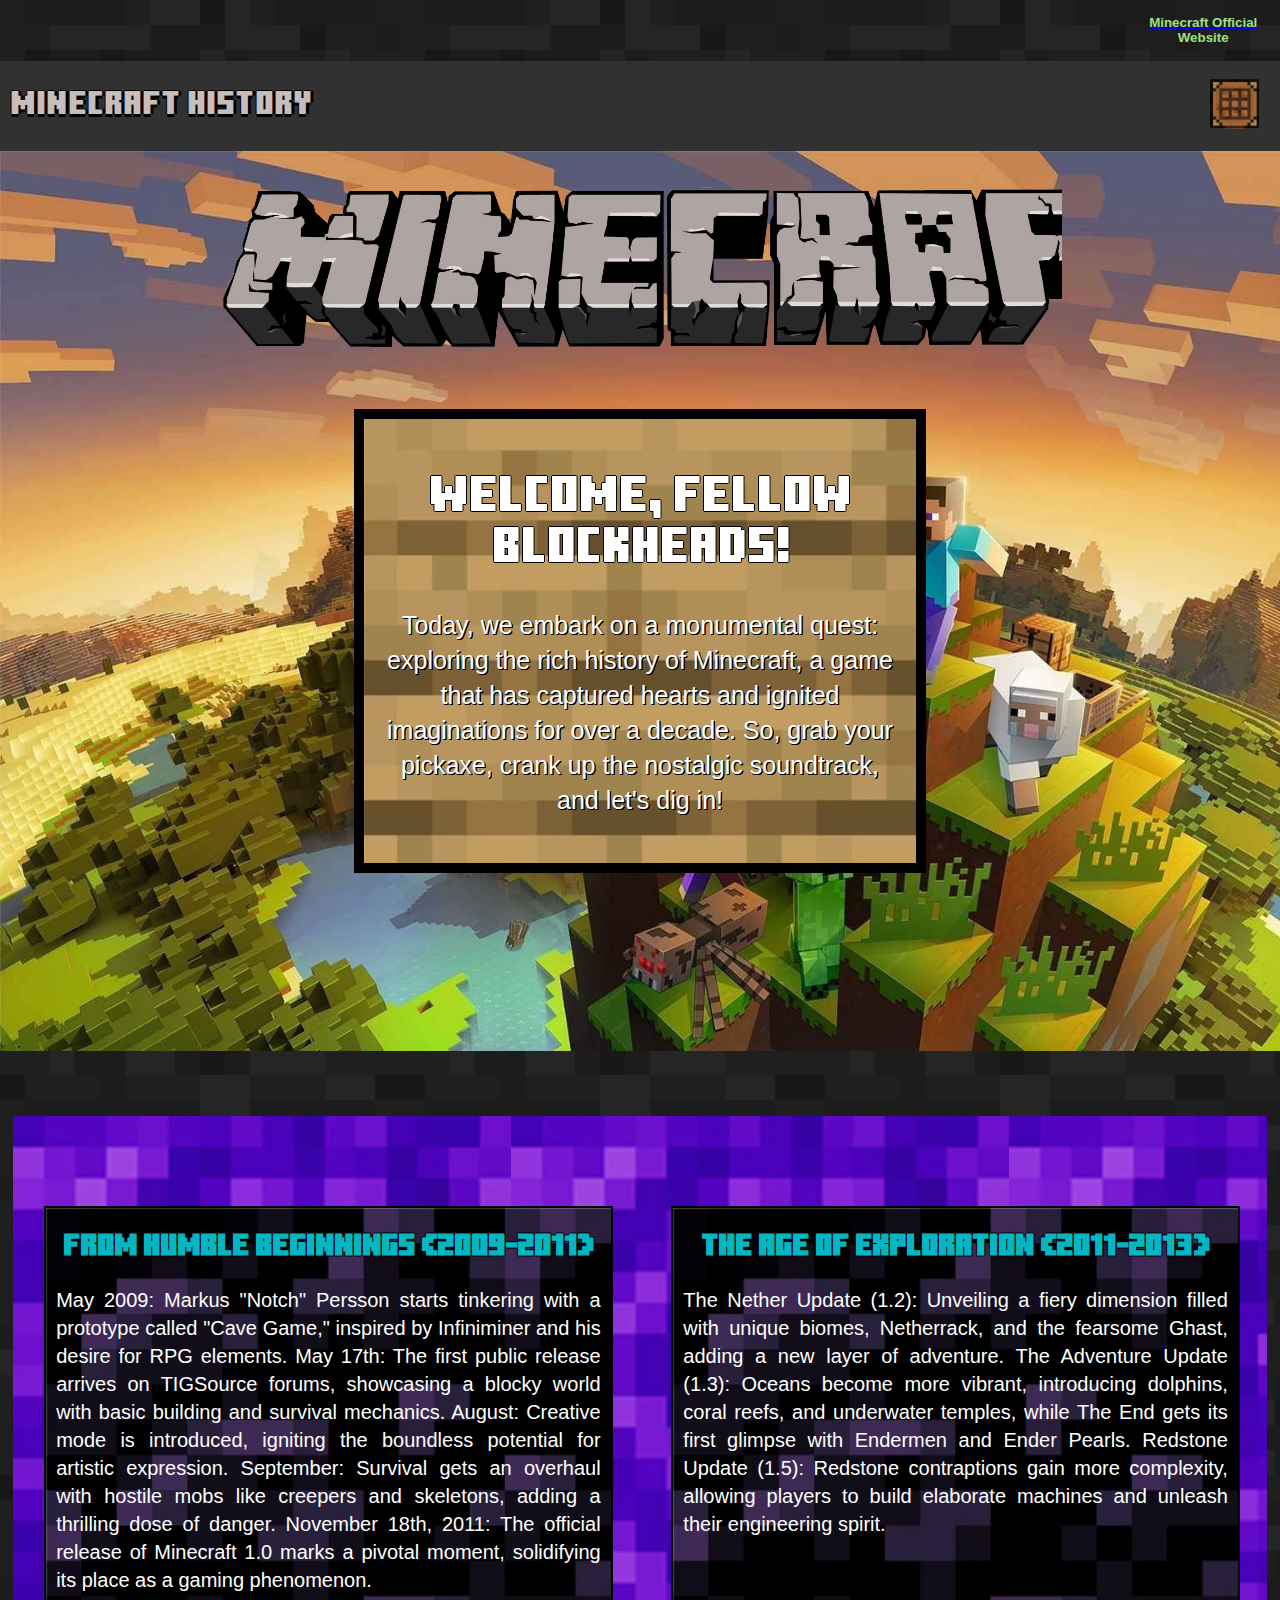
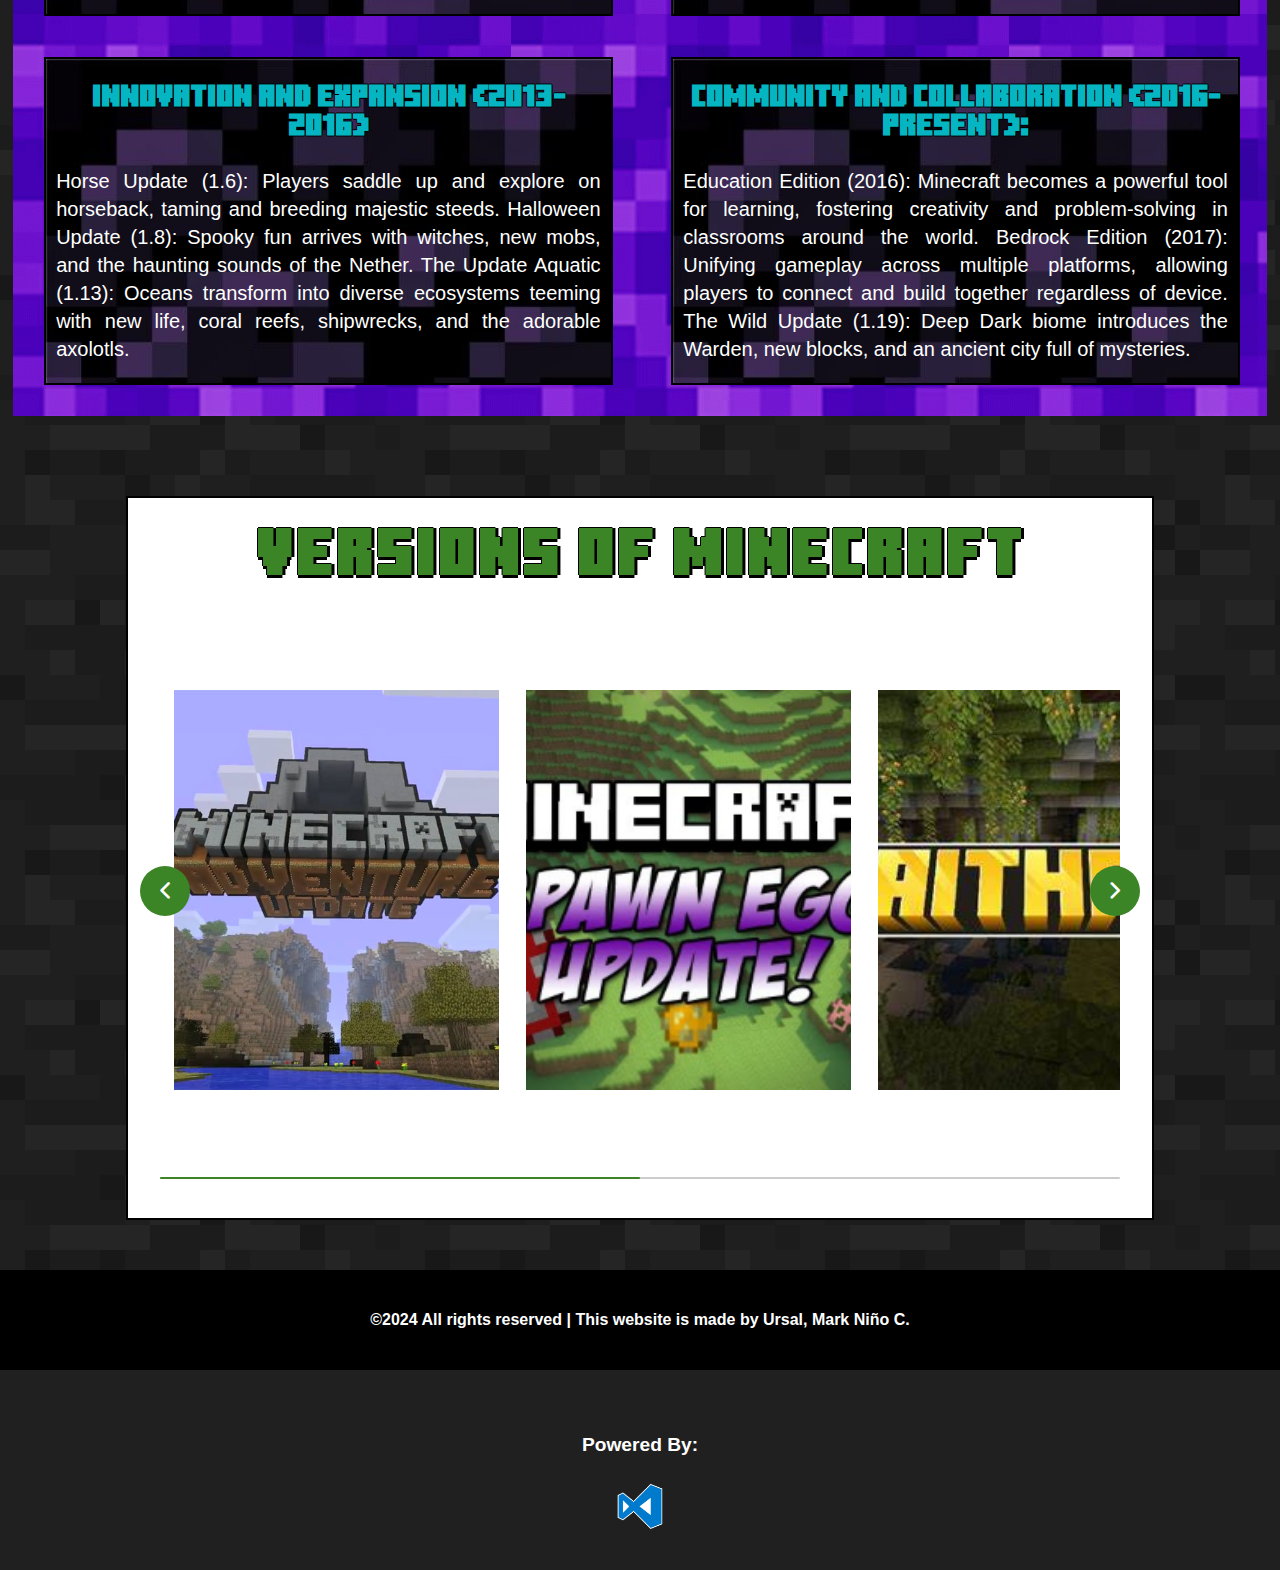
==== commit a815c84d: "Update index.html" ====
--- a/index.html
+++ b/index.html
@@ -602,7 +602,7 @@
     
     <div class="second-container">
                 <h4 class="Powered-By">Powered By:</h4>
-            <img class="vs-logo" src="/websites/pictures/pngwing.com.png">
+            <img class="vs-logo" src="./pictures/pngwing.com.png">
     </div>
 </footer>
 </html>
--- a/style.css
+++ b/style.css
@@ -6,13 +6,31 @@
     opacity: 100%;
     position: sticky;
     width: 100%;
-    top: -2px;
+    top: 0px;
     bottom: 40px;
-    margin-top: 30px;
+    margin-top: 15px;
     display: flex;
     justify-content: space-between;
     align-items: center;
     z-index: 3;
+}
+
+.minecraft-btn {
+    font-family: helvetica;
+    font-weight: bold;
+    z-index: 4;
+    display: flex;
+    color: #a0e080;
+    background-color: transparent;
+    border: none;
+    margin-left: 88%;
+    padding-top: 15px;
+    justify-content: center;
+}
+
+.minecraft-btn:hover {
+    color: #fff;
+    cursor: pointer;
 }
 
 
@@ -42,6 +60,14 @@
     height: min-content;
 }
 
+  @media (max-width: 768px) {
+    body {
+        grid-template-columns: 1fr;
+        height: auto; 
+    }
+  }
+
+
 
 #div-intro {
     border: 10px solid #000000;
@@ -86,16 +112,22 @@
     justify-content: center;
     align-items: center;
 }
-
 .minecraft-logo {
+    display: flex;
     background-image: url(./pictures/minecraftlogo.png);
     background-size: cover;
     background-repeat: no-repeat;
     position: absolute;
-    width: 1000px;
-    height: 225px;
-    bottom: 60%;
-}
+    width: 66%;
+    height: 28.9%;
+    bottom: 57%;
+}
+
+@media (max-width: 1184px) {
+    .minecraft-logo {
+        background-size: 100%;
+    }
+  }
 
 @media (max-width: 950px) {
     #div-intro h1{
@@ -178,10 +210,19 @@
     grid-template-rows: auto auto;
     align-items: top;
     margin-top: 65px;
-    margin-left: 20px;
-    margin-right: 20px;
-    height: 630px;
+    margin-left: 1%;
+    margin-right: 1%;
+    height: fit-content;
+    width: 98%;
     padding-top: 90px;
+  }
+
+  @media (max-width: 1448px) {
+    .container2 {
+        grid-template-columns: repeat(2, 2fr);
+        height: auto; 
+        row-gap: 10px;
+    }
   }
 
   .first, .second, .third, .fourth {
@@ -189,20 +230,25 @@
     background-image: url(./pictures/Obsidienne.jpg);
     background-repeat: no-repeat;
     background-size: cover;
-    height: 570px;
-    width: 390px;
-    margin-left: 8.5px;
+    width: 90%;
+    margin-inline: 5%;
+    margin-bottom: 5%;
     text-shadow: -1px 0 black, 0 10px black, 10px 0 black, 0 -1px black;
   }
 
-
   @media (max-width: 768px) {
-    .container2 {
+    .first .second .third .fourth  {
         grid-template-columns: 1fr;
         height: auto; 
     }
-
-}
+  }
+
+  @media (max-width: 1448px) {
+    .first .second .third .fourth  {
+        margin-bottom: 30px;
+    }
+  }
+
 
     .h2, .h3, .h4, .h5{
         font-family: 'MinecraftTen';
@@ -210,7 +256,7 @@
         font-size: 1.85rem;
         text-align: center;
         text-shadow: -1px 0 black, 0 1px black, 1px 0 black, 0 -1px black;
-        padding-left: 5px;
+        padding-inline: 10px;
   }
 
 
@@ -219,8 +265,7 @@
         color:#ffff;
         font-size: 1.25rem;
         line-height: 28px;
-        padding-left: 9px;
-        padding-right: 9px;
+        padding-inline: 10px;
         text-align: justify;
         text-shadow: none;
     }
@@ -238,8 +283,11 @@
     
     .h6 {
         font-family: 'MinecraftTen';
-        font-size: 3rem;
+        color: #3b8526;
+        font-size: 4rem;
         margin: auto;
+        text-shadow: -1px 0 black, 0 3px black, 3px 0 black, 0 -1px black;
+        letter-spacing: 2px;
     }
 
     .version-container {
@@ -247,9 +295,9 @@
         width: 123vh;
     }
 
-    @media (max-width: 1500px) {
+    @media (max-width: 1448px) {
         .version-container {
-            width: 80vw;
+            width: 75vw;
         }
     }
 
@@ -270,6 +318,7 @@
         border: none;
         outline: none;
         transform: translateY(-50%);
+        z-index: 2;
     }
 
     .slider-wrapper .slide-button:hover {
@@ -293,14 +342,34 @@
         gap: 19px;
     }
 
+    .image-list {
+        height: 450px;
+        padding-top: 40px;
+        padding-left: 10px;
+    }
+
+    .slider-wrapper .image-item:hover {
+        transform: scale(1.05);
+        transition-duration: 0.5s;
+        transition-timing-function: ease-in-out;
+    }
+
     .slider-wrapper .image-list::-webkit-scrollbar {
         display: none;
     }
 
     .slider-wrapper .image-list .image-item {
+        border: #fff solid 4px;
         width: 325px;
         height: 400px;
         object-fit: cover;
+    }
+
+    .slider-wrapper .image-list .image-item:hover {
+        cursor: pointer;
+        box-shadow: 0 0 15px rgba(27, 133, 188, 0.5) !important;
+        border: #3b8526 solid 4px;
+
     }
 
     .version-container .slider-scrollbar {
@@ -345,6 +414,171 @@
         top: -10px;
         bottom: -10px;
     }
+
+    .container4 {
+        display: none;
+    }
+
+    .container-det1, .container-det2, .container-det3, .container-det4, .container-det5, .container-det6, .container-det7, .container-det8, .container-det9, .container-det10, .container-det11, .container-det12, .container-det13, .container-det14, .container-det15, .container-det16, .container-det17, .container-det18, .container-det19, .container-det20, .container-det21 {
+        display: flex;
+    }
+
+    #img-1 {
+        background-image: url(./pictures/minecraft-versions/blured/Adventure-blured.png);
+    }
+
+    #img-2 {
+        background-image: url(./pictures/minecraft-versions/blured/spawn\ egg.png);
+    }
+
+    #img-3 {
+        background-image: url(./pictures/minecraft-versions/blured/faitful.png); 
+    }
+
+    #img-4 {
+        background-image: url(./pictures/minecraft-versions/blured/Villager\ Trading.png);
+    }
+
+    #img-5 {
+        background-image: url(./pictures/minecraft-versions/blured/Pretty\ Scary.png);
+    }
+
+    #img-6 {
+        background-image: url(./pictures/minecraft-versions/blured/Redstone.png);
+    }
+
+    #img-7 {
+        background-image: url(./pictures/minecraft-versions/blured/horse\ update.png);
+    }
+
+    #img-8 {
+        background-image: url(./pictures/minecraft-versions/blured/update-change-the-world.png);
+    }
+
+    #img-9 {
+        background-image: url(./pictures/minecraft-versions/blured/bountiful.png);
+    }
+
+    #img-10 {
+        background-image: url(./pictures/minecraft-versions/blured/combat\ update.png);
+    }
+
+    #img-11 {
+        background-image: url(./pictures/minecraft-versions/blured/frostburn.png);
+    }
+
+    #img-12 {
+        background-image: url(./pictures/minecraft-versions/blured/exploration.png);
+    }
+
+    #img-13 {
+        background-image: url(./pictures/minecraft-versions/blured/world\ of\ color.png);
+    }
+
+    #img-14 {
+        background-image: url(./pictures/minecraft-versions/blured/aquatic.png);
+    }
+
+    #img-15 {
+        background-image: url(./pictures/minecraft-versions/blured/village-pillage.png);
+    }
+
+    #img-16 {
+        background-image: url(./pictures/minecraft-versions/blured/bees.png);
+    }
+
+    #img-17 {
+        background-image: url(./pictures/minecraft-versions/blured/nether.png);
+    }
+
+    #img-18 {
+        background-image: url(./pictures/minecraft-versions/blured/cavesp1.png);
+    }
+
+    #img-19 {
+        background-image: url(./pictures/minecraft-versions/blured/cavesp2.png);
+    }
+
+    #img-20 {
+        background-image: url(./pictures/minecraft-versions/blured/wild\ update.png); 
+    }
+
+    #img-21 {
+        background-image: url(./pictures/minecraft-versions/blured/trails\ and\ tales.png);
+    }
+
+    #img-1, #img-2, #img-3, #img-4, #img-5, #img-6, #img-7, #img-8, #img-9, #img-10, #img-11, #img-12, #img-13, #img-14, #img-15, #img-16, #img-17, #img-18, #img-19, #img-20, #img-21 {
+        background-repeat: no-repeat;
+        background-size: cover;
+        width: 98%;
+        height: 750px;
+        margin-top: 30px;
+        margin-left: 1%;
+        margin-right: 1%;
+        padding-top: 1%;
+        padding-bottom: 2%;
+        border-radius: 70px;
+        align-items: center;
+    }
+
+
+    .text2bg, .text1bg, .text3bg, .text4bg, .text5bg, .text7bg, .text8bg, .text10bg, .text11bg, .text12bg, .text13bg, .text14bg, .text15bg, .text16bg, .text17bg, .text18bg, .text19bg, .text20bg, .text21bg {
+        background-color: #202020b7;
+        border-radius: 50px;
+        width: 96%;
+        height: max-content;
+        margin-left: 1%;
+        margin-top: 2%;
+        text-align: left;
+        align-items: center;
+        flex-direction: column;
+        padding-top: 2%;
+        padding-right: 1%;
+        padding-left: 1%;
+        padding-bottom: 1%; 
+    }
+
+    .text9bg, .text6bg {
+        background-color: #202020b7;
+        border-radius: 50px;
+        width: 96%;
+        height: max-content;
+        margin-left: 1%;
+        margin-top: 2%;
+        text-align: left;
+        align-items: center;
+        flex-direction: column;
+        padding-top: 2%;
+        padding-right: 1%;
+        padding-left: 1%;
+        padding-bottom: 1%; 
+    }
+
+    h3 {
+        font-family: 'MinecraftTen';
+        font-size: 3rem;
+        color: #3b8526;
+        text-shadow: -1px 0 white, 0 3px white, 3px 0 white, 0 -1px white;
+    }
+
+
+    p {
+        font-family: helvetica;
+        font-size: 1.2rem;
+        color: #fff;
+    }
+
+
+    li {
+        font-family: helvetica;
+        font-size: 1.2rem;
+        color: #fff;
+    }
+
+    .image-details {
+        scroll-behavior: smooth;
+    }
+
 
     .footer-container {
         background-color: #000000;
@@ -382,7 +616,6 @@
         text-align: center;
     }
 
-
-
-  
-  
+    .container4, h3 p {
+        display: hidden;
+    }
